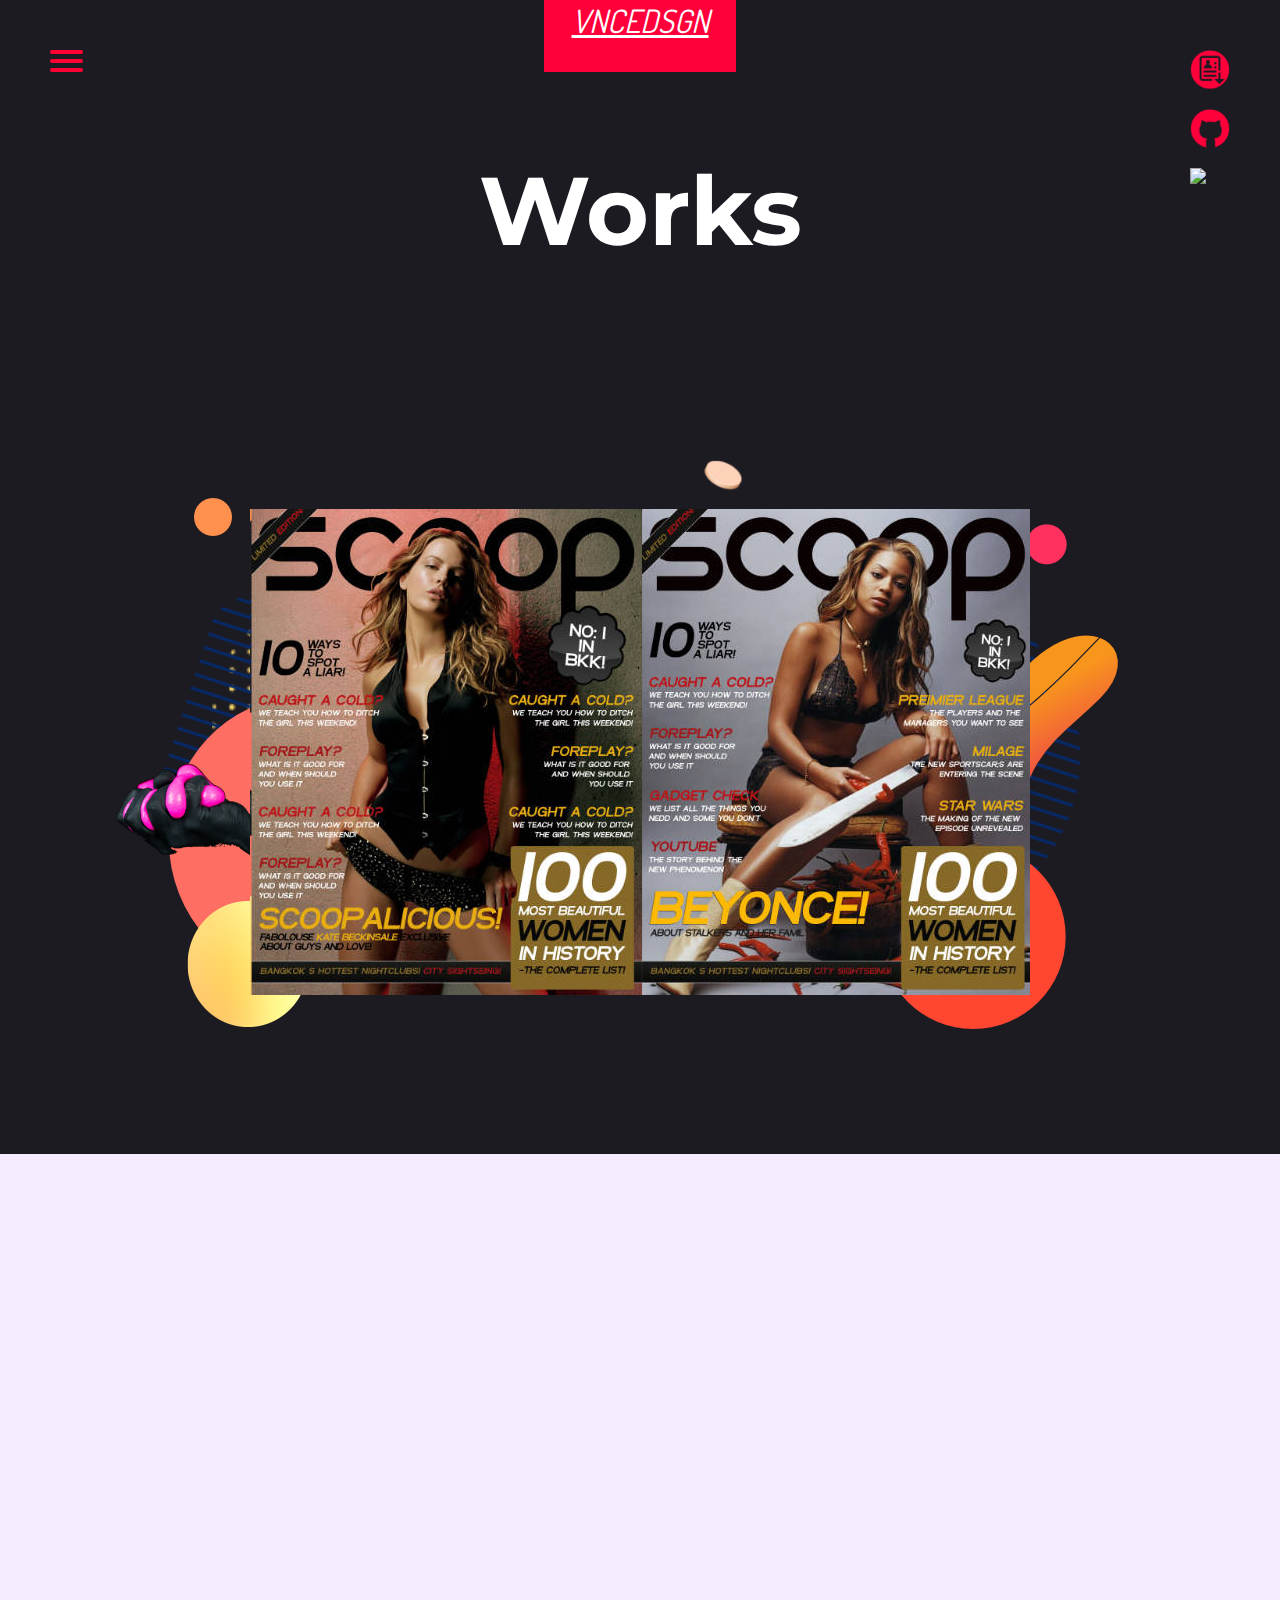
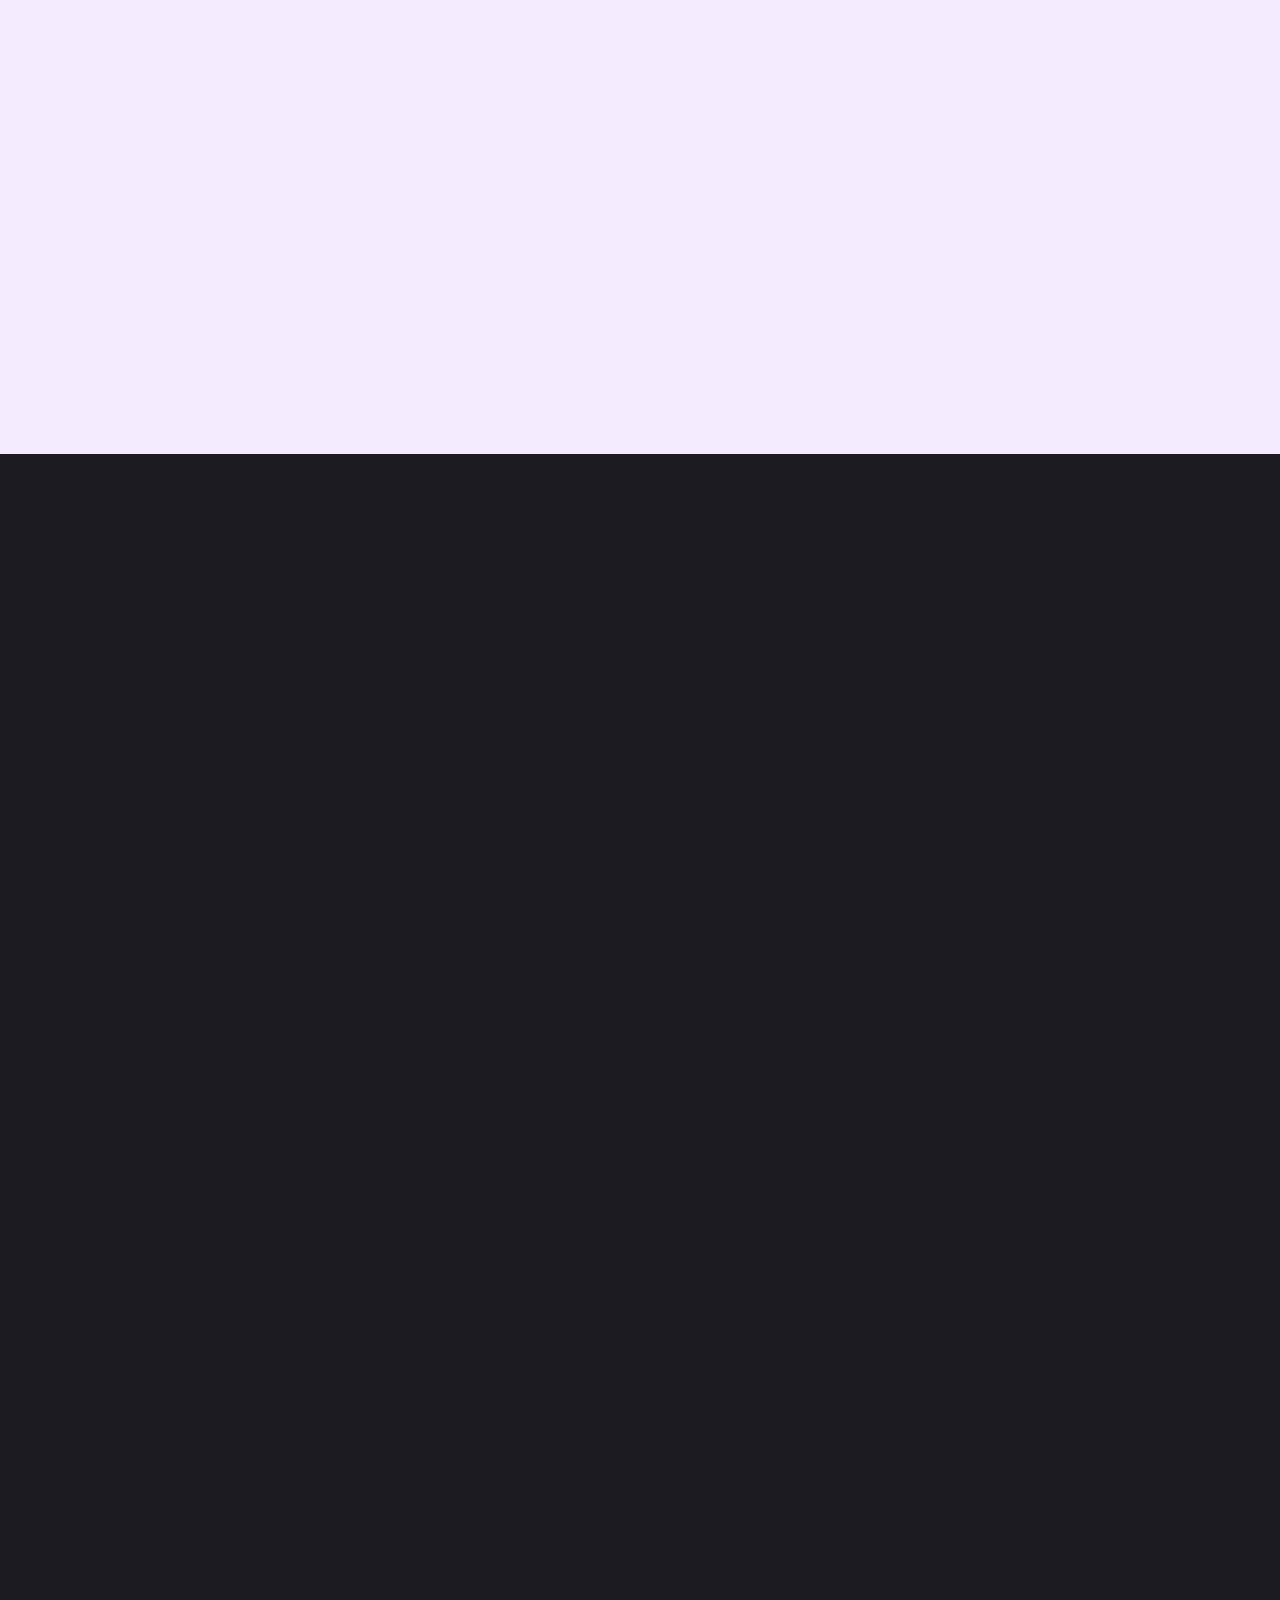
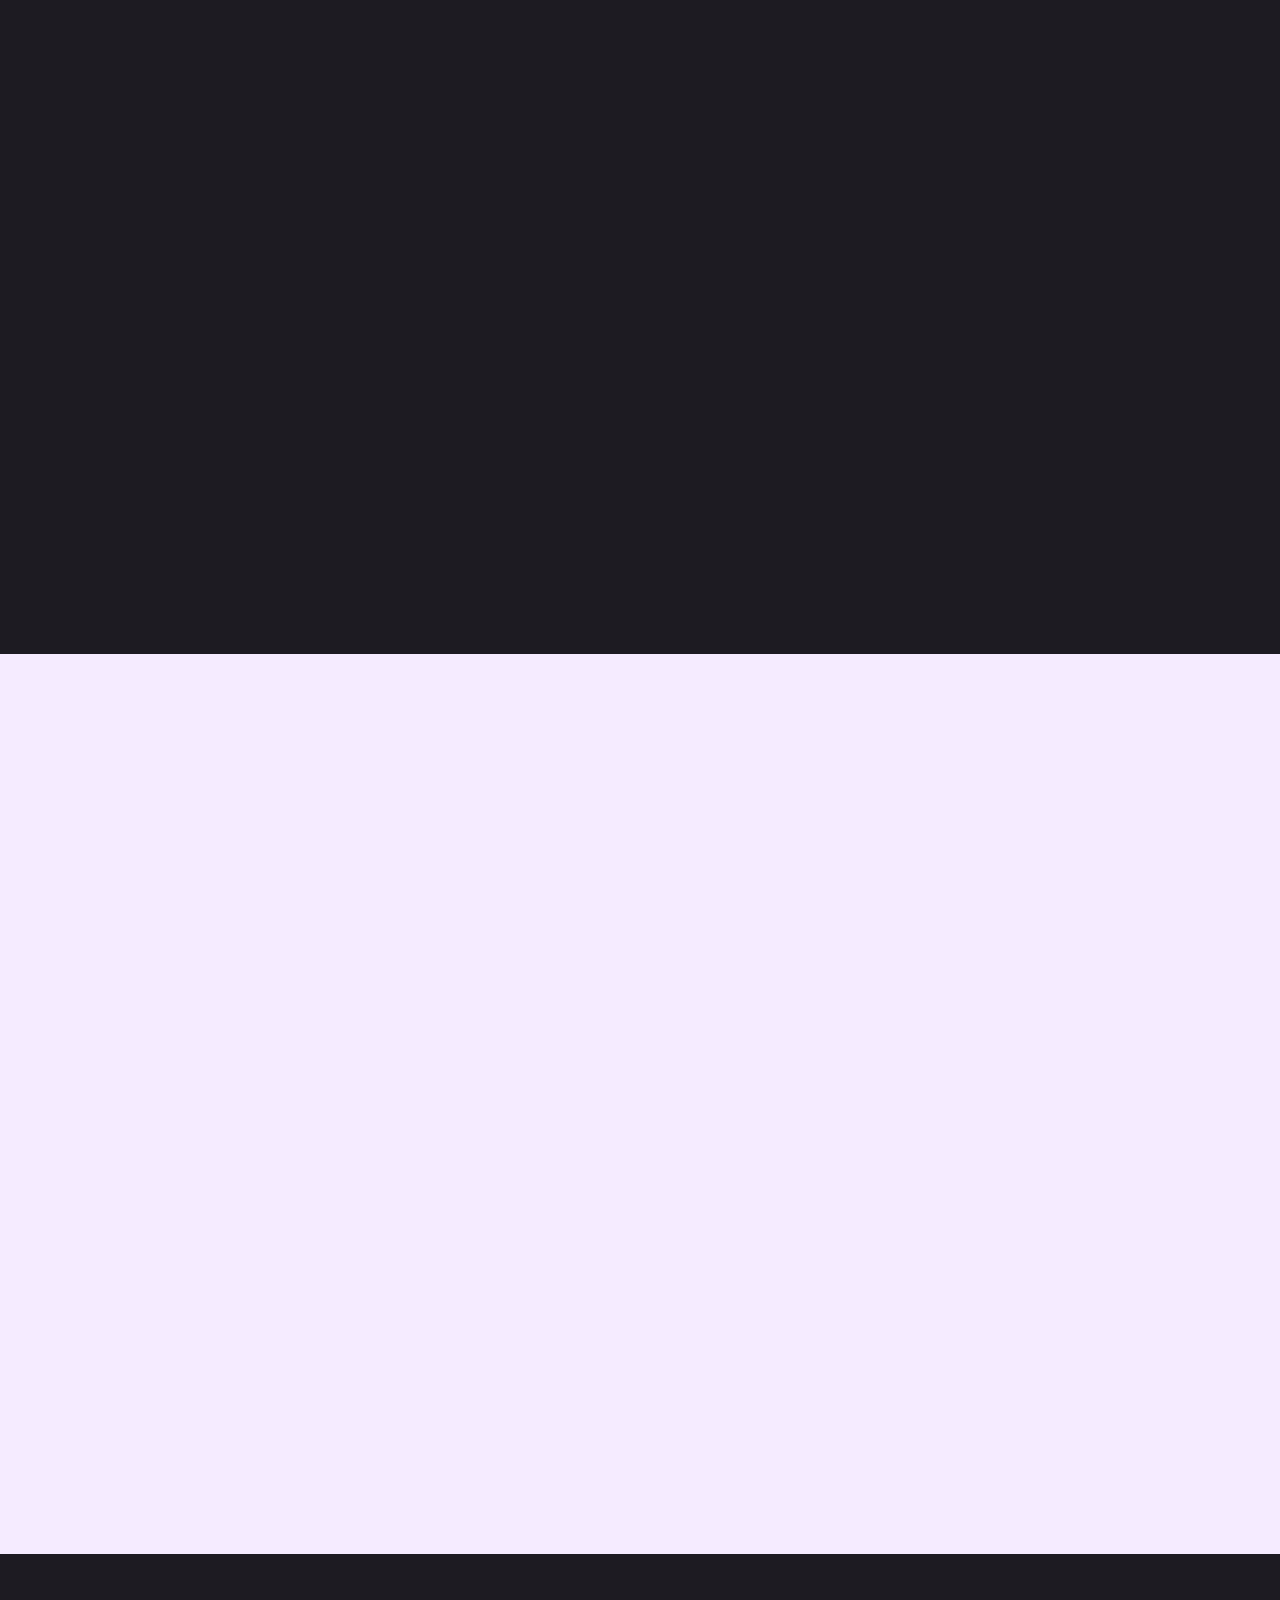
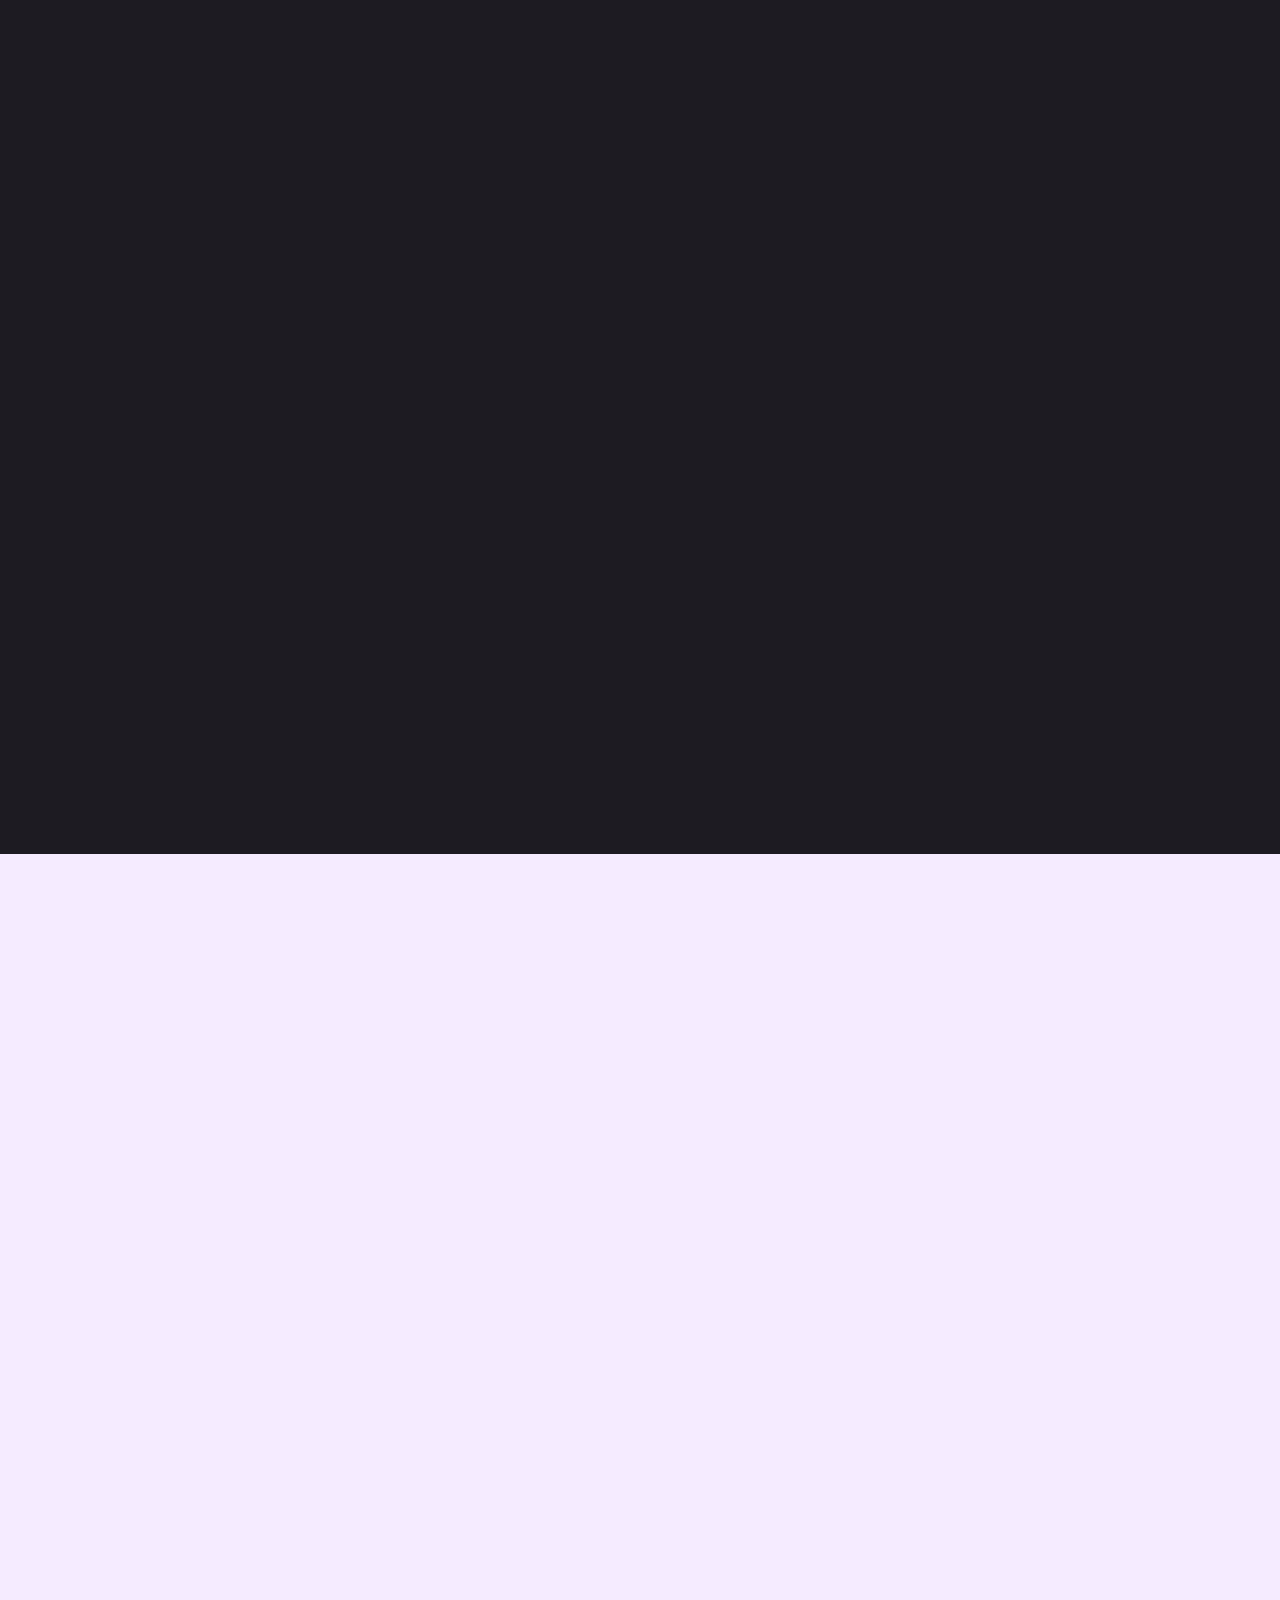
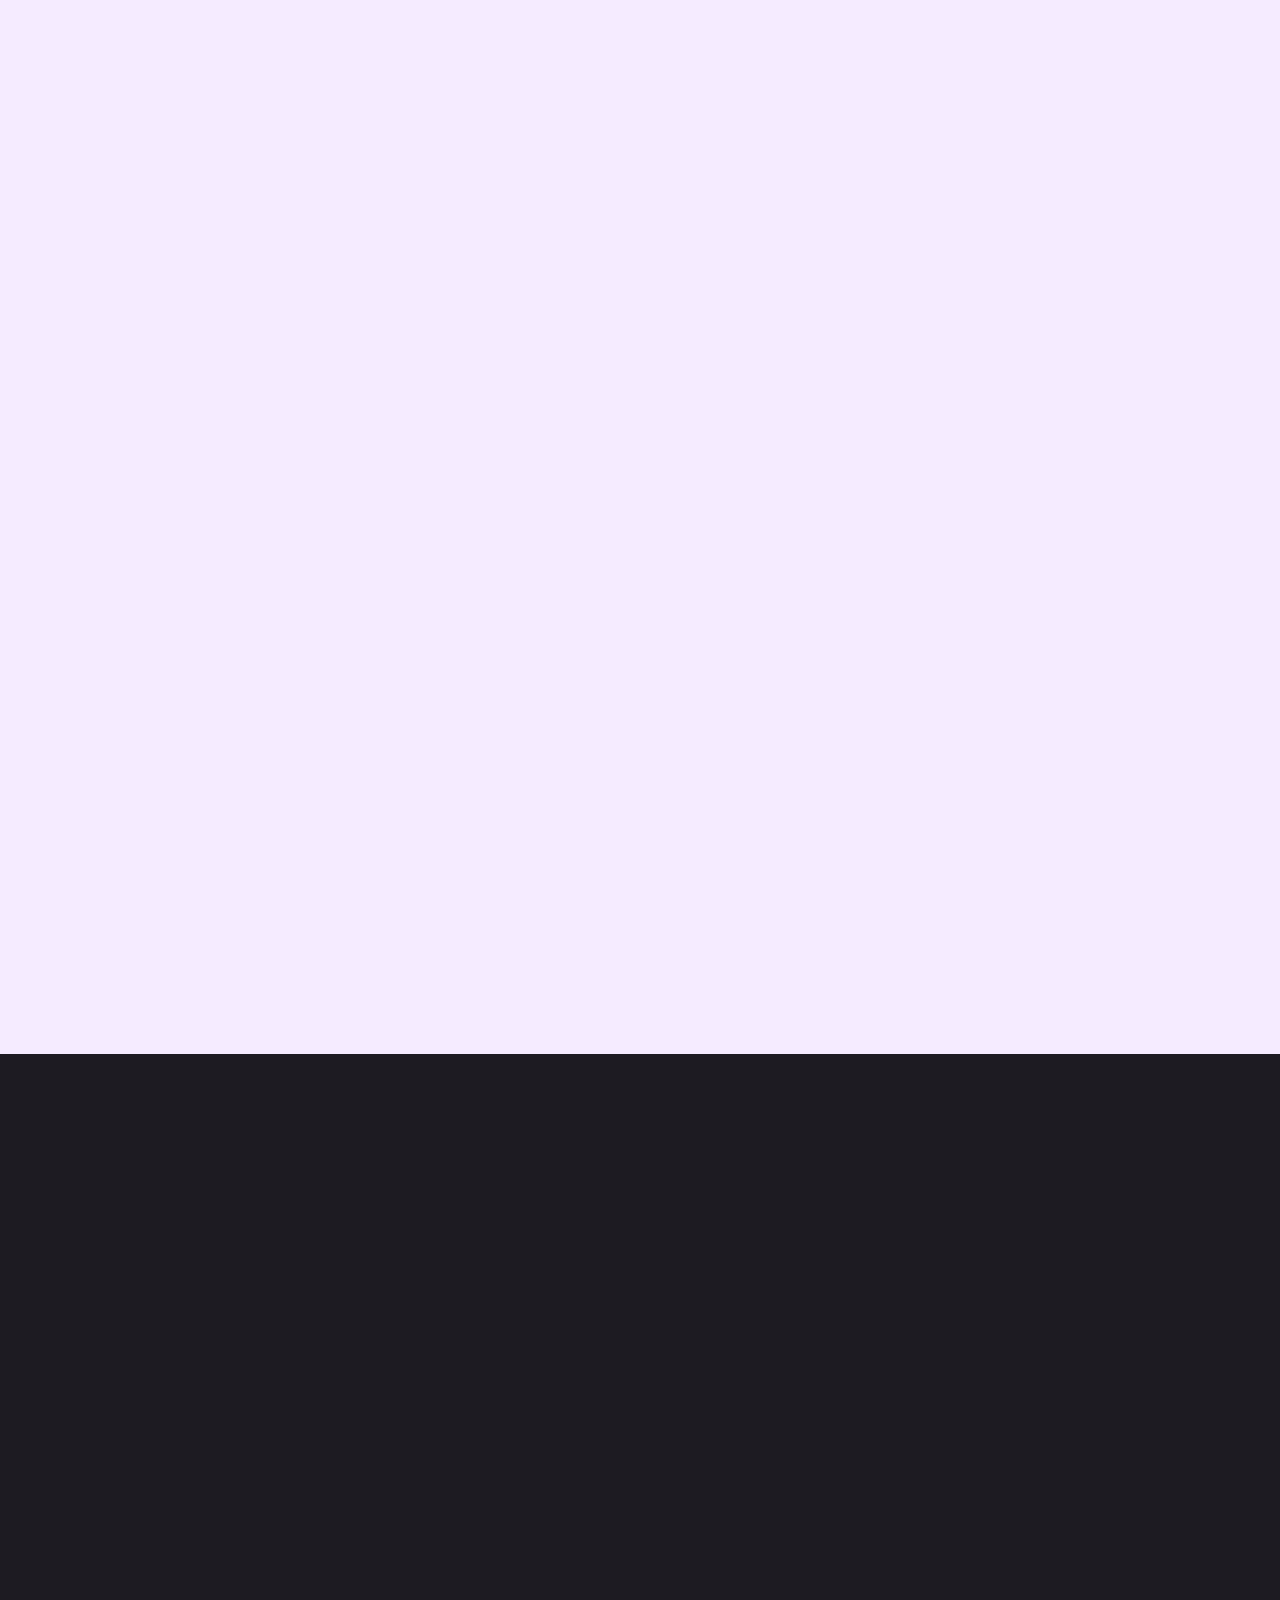
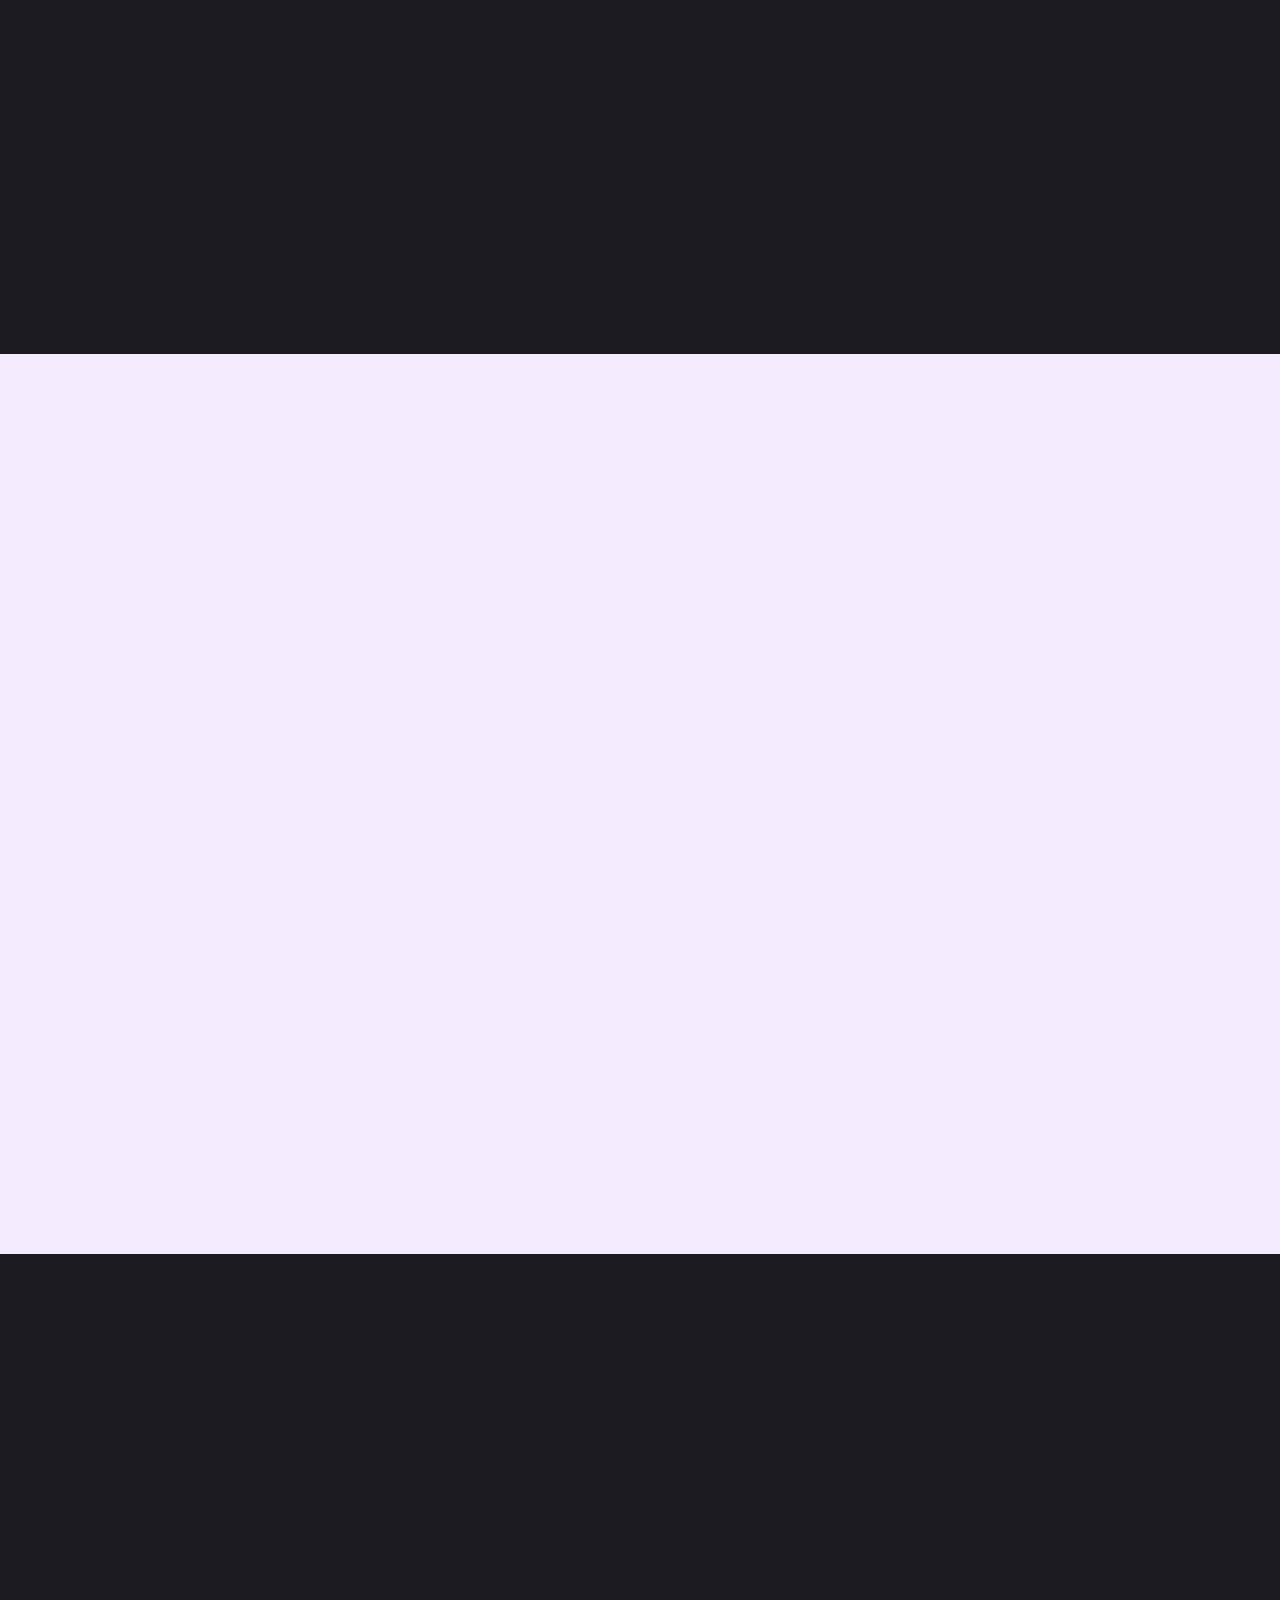
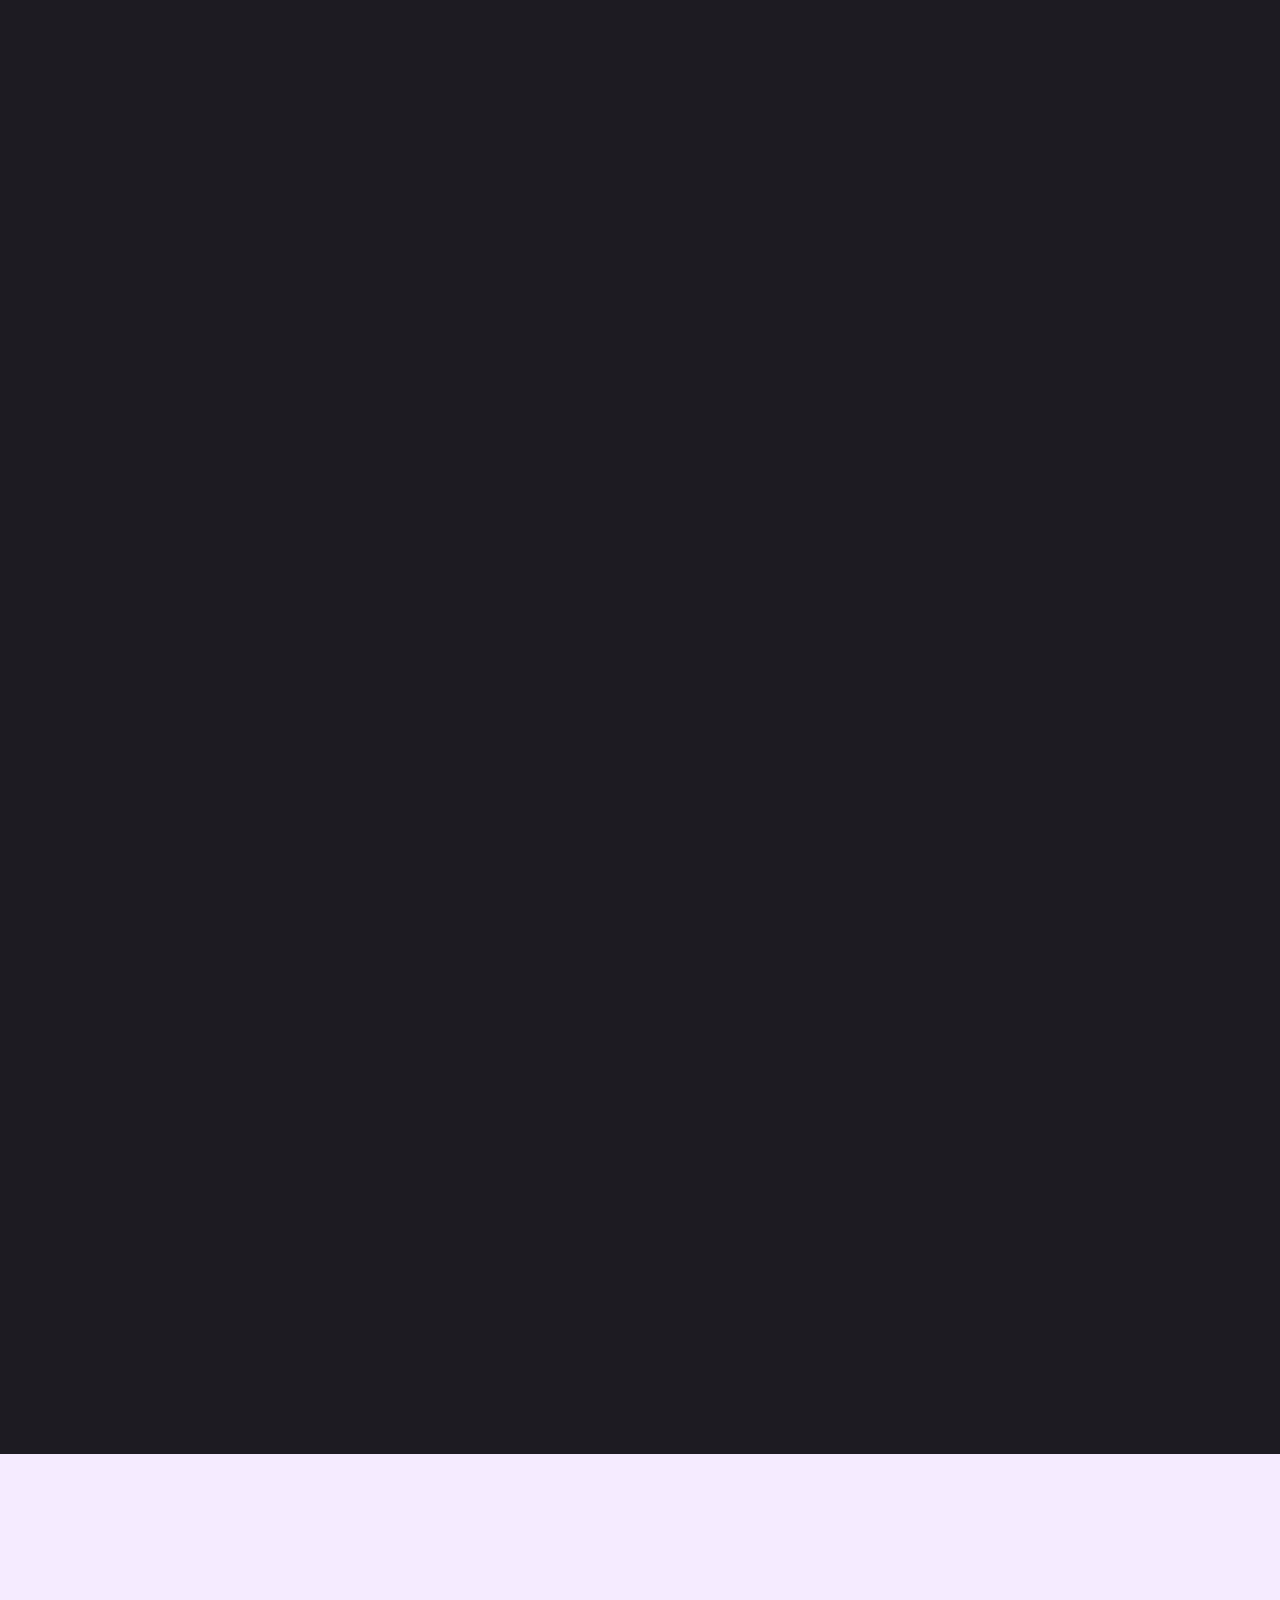
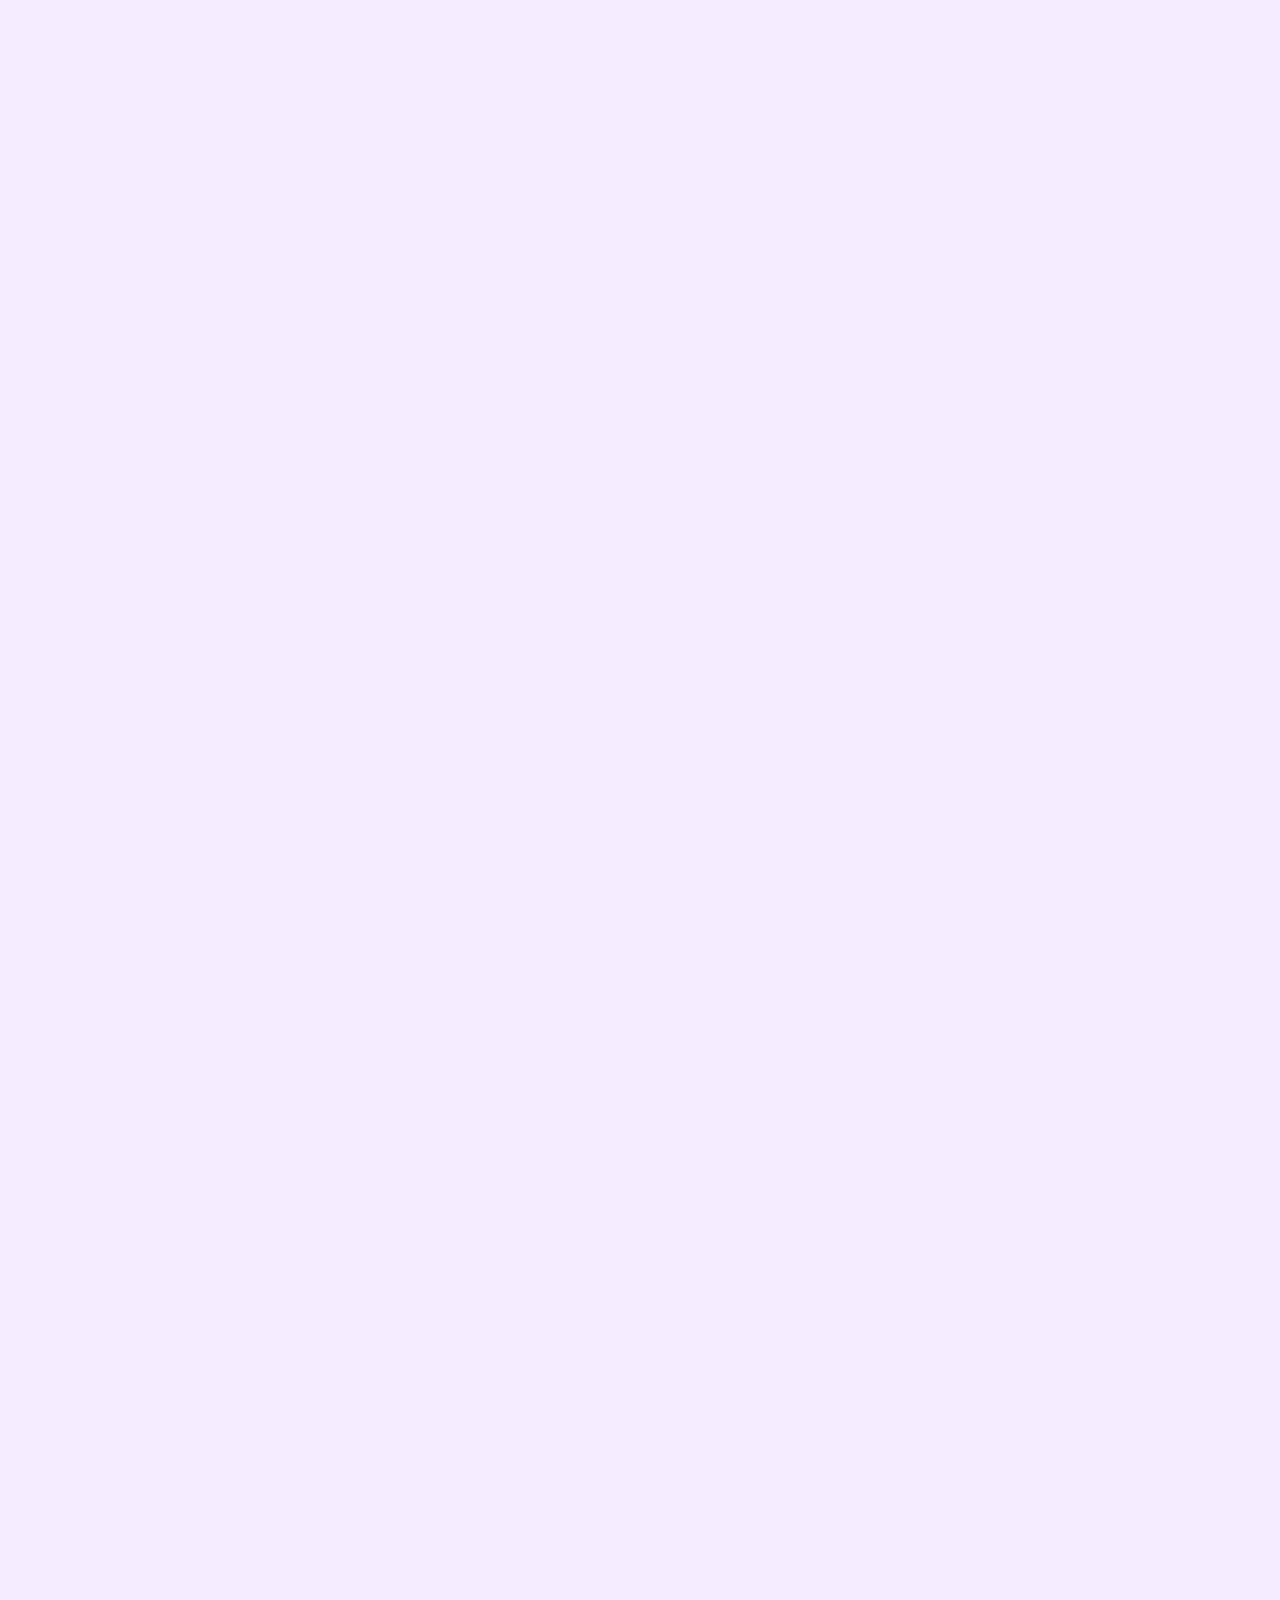
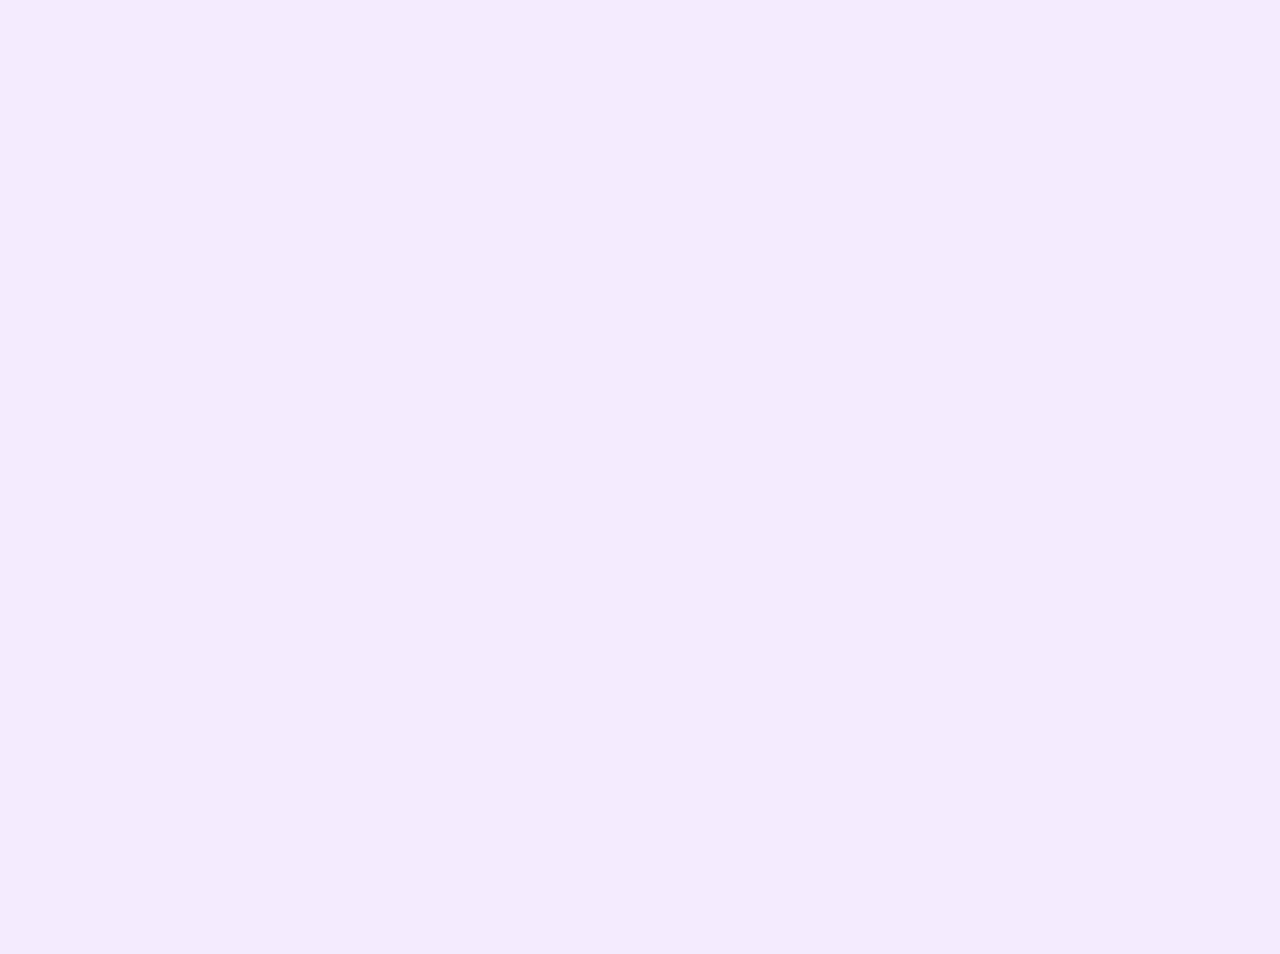
==== index4.html @ e19af450 "Major updates" ====
<html lang="en" >
<head>
    <meta charset="UTF-8">
    <meta name="viewport" content="width=device-width, initial-scale=1.0">
    <meta http-equiv="X-UA-Compatible" content="ie=edge">
    <meta name="theme-color" content="#000" />
  <title>Changing Background Color on Scroll</title>
  <link rel="stylesheet" href="style.css">
  <link type="text/css" rel="stylesheet" href="css/menu.css" />
  <link type="text/css" rel="stylesheet" href="css/btn.css" />
  <link href="https://fonts.googleapis.com/css?family=Dosis&display=swap" rel="stylesheet">


  <link rel="stylesheet" href="https://unpkg.com/aos@next/dist/aos.css" />
  <link href="https://fonts.googleapis.com/css?family=Montserrat:700,700i,800,800i,900&display=swap" rel="stylesheet">
 
</head>
<body>

    
    <div id="icons">
        <a href="https://github.com/iths-jonny-norberg" target="_blank">
        <i class="icon"><img src="cv.png"></i></a>

        <a href="https://github.com/iths-jonny-norberg" target="_blank">
        <i class="icon2"><img src="Github.png"></i></a>

        <a href="https://www.linkedin.com/in/jonny-norberg-4a971052/" target="_blank">
        <i class="icon3"><img src="in.png"></i></a>
        
    </div>




    <nav role="navigation">
            <div id="menuToggle">
                <input type="checkbox" />
                <span></span>
                <span></span>
                <span></span>
                <ul id="menu">
                    <a href="#Home">
                        <li>Home</li>
                    </a>
                    <a href="#About">
                        <li>About</li>
                    </a>
                    <a href="#Work">
                        <li>Work</li>
                    </a>
                    <a href="#Resume">
                        <li>Resume</li>
                    </a>
                    <a href="#Contact">
                        <li>Contact</li>
                    </a>
                    <div class="space"></div>
                </ul>
            </div>
        </nav>


        
<!-- WORKS-->

<div class="TopHeader" >
    <a class="logoA" href="#"><span>VNCEDSGN</span></a>
        
<div data-aos="fade-right" data-aos-duration="1000"><h4> Works </h4></div> 

</div>
<!-- WORKS-->


<!-- SCOOP-->
<article id="one" data-color="#fb97bd">
<div class="wrapper">
    <div class="bgOne" data-aos="fade-left" data-aos-duration="1000"><img src="Mall1024.png"></div>
    <div class="topOne" data-aos="fade-up" data-aos-duration="1000"><img src="Design/ex.jpg"></div>
    <div class="headOne" data-aos="fade-right" data-aos-duration="1000"><h2> <span>SCOOP</span> </h2></div> 
</div>
</article>
<!-- SCOOP-->

<!-- SCOOP-->
<article class="Light" id="one" data-color="#fb97bd">
    <div class="wrapper">
        <div class="bgLight" data-aos="fade-left" data-aos-duration="1000"><img src="Mall1024.png"></div>
        <div class="topOne" data-aos="fade-up" data-aos-duration="1000"><img src="Ad/stereotypes.jpg"></div>
        <div class="headOne" data-aos="fade-right" data-aos-duration="1000"><h3> <span>STEREOTYPES</span></h3></div> 
    </div>
    </article>
    <!-- SCOOP-->

    <!-- SCOOP-->
<article id="one" data-color="#fb97bd">
    <div class="wrapper">
        <div class="bgOne" data-aos="fade-left" data-aos-duration="1000"><img src="Mall1024.png"></div>
        <div class="topOne" data-aos="fade-up" data-aos-duration="1000"><img src="Ad/welcome.jpg"></div>
        <div class="headOne" data-aos="fade-right" data-aos-duration="1000"><h2> <span>BETFRIENDS</span> </h2></div> 
    </div>
    </article>
    <!-- SCOOP-->

    <!-- SCOOP-->
<article class="Red" id="one" data-color="#fb97bd">
    <div class="wrapper">
        <div class="bgRed" data-aos="fade-left" data-aos-duration="1000"><img src="Mall1024.png"></div>
        <div class="topOne" data-aos="fade-up" data-aos-duration="1000"><img src="Ecommerce/bonor-blad2.jpg" width="780"></div>
        <div class="headOne" data-aos="fade-right" data-aos-duration="1000"><h2> <span>Bönor & Blad</span> </h2></div> 
    </div>
    </article>
    <!-- SCOOP-->

    <!-- SCOOP-->
<article class="Light" id="one" data-color="#fb97bd">
    <div class="wrapper">
        <div class="bgLight" data-aos="fade-left" data-aos-duration="1000"><img src="Mall1024.png"></div>
        <div class="topOne" data-aos="fade-up" data-aos-duration="1000"><img src="Design/Reklamvision.jpg"></div>
        <div class="headOne" data-aos="fade-right" data-aos-duration="1000"><h3> <span>Reklamvision</span> </h3></div> 
    </div>
    </article>
    <!-- SCOOP-->

     <!-- SCOOP-->
<article class="Red" id="one" data-color="#fb97bd">
    <div class="wrapper">
        <div class="bgRed" data-aos="fade-left" data-aos-duration="1000"><img src="Mall1024.png"></div>
        <div class="topOne" data-aos="fade-up" data-aos-duration="1000"><img src="Design/Zouk.jpg" width="780"></div>
        <div class="headOne" data-aos="fade-right" data-aos-duration="1000"><h3> <span>Zouk</span> </h3></div> 
    </div>
    </article>
    <!-- SCOOP-->

     <!-- SCOOP-->
<article class="Light" id="one" data-color="#fb97bd">
    <div class="wrapper">
        <div class="bgLight" data-aos="fade-left" data-aos-duration="1000"><img src="Mall1024.png"></div>
        <div class="topOne" data-aos="fade-up" data-aos-duration="1000"><img src="Ecommerce/Viit.jpg"></div>
        <div class="headOne" data-aos="fade-right" data-aos-duration="1000"><h3> <span>VIIT (Magento)</span> </h3></div> 
    </div>
    </article>
    <!-- SCOOP-->

     <!-- SCOOP-->
<article class="Light" id="one" data-color="#fb97bd">
    <div class="wrapper">
        <div class="bgLight" data-aos="fade-left" data-aos-duration="1000"><img src="Mall1024.png"></div>
        <div class="topOne" data-aos="fade-up" data-aos-duration="1000"><img src="Design/Escodo.jpg"></div>
        <div class="headOne" data-aos="fade-right" data-aos-duration="1000"><h3> <span>Club Escudo</span> </h3></div> 
    </div>
    </article>
    <!-- SCOOP-->

      <!-- SCOOP-->
<article class="Red" id="one" data-color="#fb97bd">
    <div class="wrapper">
        <div class="bgRed" data-aos="fade-left" data-aos-duration="1000"><img src="Mall1024.png"></div>
        <div class="topOne" data-aos="fade-up" data-aos-duration="1000"><img src="Art/warrior.jpg" width="780"></div>
        <div class="headOne" data-aos="fade-right" data-aos-duration="1000"><h3> <span>Warrior</span> </h3></div> 
    </div>
    </article>

     <!-- SCOOP-->
<article class="Light" id="one" data-color="#fb97bd">
    <div class="wrapper">
        <div class="bgLight" data-aos="fade-left" data-aos-duration="1000"><img src="Mall1024.png"></div>
        <div class="topOne" data-aos="fade-up" data-aos-duration="1000"><img src="Ui/Stylecourt.jpg"></div>
        <div class="headOne" data-aos="fade-right" data-aos-duration="1000"><h3> <span>Stylecourt</span> </h3></div> 
    </div>
    </article>
    <!-- SCOOP-->


     <!-- SCOOP-->
<article class="Red" id="one" data-color="#fb97bd">
    <div class="wrapper">
        <div class="bgRed" data-aos="fade-left" data-aos-duration="1000"><img src="Mall1024.png"></div>
        <div class="topOne" data-aos="fade-up" data-aos-duration="1000"><img src="Ui/Hostel.jpg" width="780"></div>
        <div class="headOne" data-aos="fade-right" data-aos-duration="1000"><h3> <span>Hostel</span> </h3></div> 
    </div>
    </article>

     <!-- SCOOP-->
<article class="Red" id="one" data-color="#fb97bd">
    <div class="wrapper">
        <div class="bgRed" data-aos="fade-left" data-aos-duration="1000"><img src="Mall1024.png"></div>
        <div class="topOne" data-aos="fade-up" data-aos-duration="1000"><img src="Design/Cobalt.jpg" width="780"></div>
        <div class="headOne" data-aos="fade-right" data-aos-duration="1000"><h3> <span>Cobalt</span> </h3></div> 
    </div>
    </article>

    <!-- SCOOP-->
<article class="Light" id="one" data-color="#fb97bd">
    <div class="wrapper">
        <div class="bgLight" data-aos="fade-left" data-aos-duration="1000"><img src="Mall1024.png"></div>
        <div class="topOne" data-aos="fade-up" data-aos-duration="1000"><img src="Design/Hastings.jpg" width="830"></div>
        <div class="headOne" data-aos="fade-right" data-aos-duration="1000"><h3> <span>HASTINGS 3D-MOCKUP</span> </h3></div> 
    </div>
    </article>
    <!-- SCOOP-->


    
    <!-- SCOOP-->
<article class="Light" id="one" data-color="#fb97bd">
    <div class="wrapper">
        <div class="bgLight" data-aos="fade-left" data-aos-duration="1000"><img src="Mall1024.png"></div>
        <div class="topOne" data-aos="fade-up" data-aos-duration="1000"><img src="Ui/Comeon.jpg" width="830"></div>
        <div class="headOne" data-aos="fade-right" data-aos-duration="1000"><h3><span>ComeOn</span></h3></div> 
    </div>
    </article>
    <!-- SCOOP-->


        <!-- SCOOP-->
<article class="Light" id="one" data-color="#fb97bd">
    <div class="wrapper">
        <div class="bgLight" data-aos="fade-left" data-aos-duration="1000"><img src="Mall1024.png"></div>
        <div class="topOne" data-aos="fade-up" data-aos-duration="1000"><img src="Ui/Helpr.jpg" width="830"></div>
        <div class="headOne" data-aos="fade-right" data-aos-duration="1000"><h3> <span>Helpr</span> </h3></div> 
    </div>
    </article>
    <!-- SCOOP-->


 
<script src='https://cdnjs.cloudflare.com/ajax/libs/jquery/2.1.3/jquery.min.js'></script>
<script  src="function.js"></script>

<!-- Scripts  -->
<script src="https://cdnjs.cloudflare.com/ajax/libs/parallax/3.1.0/parallax.min.js"></script>
<script src="https://unpkg.com/aos@next/dist/aos.js"></script>
<script>
    AOS.init();
</script>
 
</body>
</html>
---- style.css ----
@import url(https://fonts.googleapis.com/css?family=Roboto:400,300,900,700,500);


/* GLOBAL CSS */

html {

  scroll-behavior: smooth;

  --scrollbarBG: #CFD8DC;
  --thumbBG: #90A4AE;
}

#one {
  scroll-snap-align: start;
}


body {
  overflow-x: hidden;
  --scrollbarBG: #CFD8DC;
  --thumbBG: #90A4AE;

  height: 100vh;
  width: 100vw;


  font-family: 'Roboto', sans-serif;
  margin: 0;
  padding: 0;
  box-sizing: border-box;
  transition: all 200ms;
  will-change: background;

  scroll-snap-type: y mandatory;
}


/* Icons */

.icon {

  width: 40px;
  height: 40px;
  display: block;

}

.icon2 {

  width: 40px;
  height: 40px;
  margin-top: 0.5em;
  display: block;

}

.icon3 {

  width: 40px;
  height: 40px;
  margin-top: 0.5em;
  display: block;
}

/* Icons */




.topHeader {
  background-color: #1D1B22;
  position: relative;
  width: 100%;
  margin-top: 0;
  padding-top: 0;
  text-align: center;
  align-items: center;
  align-self: center;
  align-content: center;
  vertical-align: middle;
  margin:0;
}


h4{
  font-family: 'Montserrat', sans-serif;
  font-size: 6em;
  line-height: 0.9em;
  color: #ffffff;
  margin: 0px;
  margin-left: 0em;
  margin-top: 1em;
  padding-top: 0vh;
  text-align: center;
  align-items: center;
  position: relative;
  z-index: 9;
}


 


article {
  background-color: #1D1B22;
  position: relative;
  width: 100%;
  text-align: center;
  align-items: center;
  align-self: center;
  align-content: center;
  vertical-align: middle;
  height: 100vh;
  margin:0;
}


.Light {
  background-color: #F5EBFF;
  position: relative;
  width: 100%;
  text-align: center;
  align-items: center;
  align-self: center;
  align-content: center;
  vertical-align: middle;

  margin:0;
}

.Red {
  background-color: #1D1B22;
  position: relative;
  width: 100%;
  text-align: center;
  align-items: center;
  align-self: center;
  align-content: center;
  vertical-align: middle;

  margin:0;
}


.wrapper {

  max-width: 1068px;
  text-align: center;
  align-items: center;
  align-self: center;
  align-content: center;
  vertical-align: middle;

  position: relative;
  margin: auto;
  padding: 0;

  box-sizing: border-box;
  z-index: 1;
}



/* DESIGNER */


.bgOne {
  background-color: #1D1B22;
  width: 100%;
  text-align: left;
  align-items: left;
  align-self: left;
  align-content: left;
  vertical-align: middle;

  position: absolute;
  margin: 0;
  padding: 0;
  padding-top: 0px;
  box-sizing: border-box;
  z-index: 1;
  
}

.bgLight {
  background-color: #F5EBFF;
  width: 100%;
  text-align: left;
  align-items: left;
  align-self: left;
  align-content: left;
  vertical-align: middle;

  position: absolute;
  margin: 0;
  padding: 0;
  padding-top: 0px;
  box-sizing: border-box;
  z-index: 1;
  
}

.bgRed {
  background-color: #1D1B22;
  width: 100%;
  text-align: left;
  align-items: left;
  align-self: left;
  align-content: left;
  vertical-align: middle;

  position: absolute;
  margin: 0;
  padding: 0;
  padding-top: 0px;
  box-sizing: border-box;
  z-index: 1;
  
}




.topOne {

  color: beige;
  text-align: center;
  align-items: center;
  align-self: center;
  align-content: center;
  vertical-align: middle;

  position: relative;
  margin:0;
  margin-top: 100 px;
  padding-top: 9%;


  box-sizing: border-box;
  z-index: 5;
}


.headOne {

  color: beige;
  text-align: center;
  align-items: center;
  align-self: center;
  align-content: center;
  vertical-align: middle;

  position: relative;
  margin:0;
  padding-top: 0rem;

  box-sizing: border-box;
  z-index: 9;
}


h2{
  font-family: 'Montserrat', sans-serif;
  font-size: 3em;
  line-height: 0.9em;
  color: #fff;
  margin: 0px;
  margin-left: 0.5em;
  margin-top: -7em;
  padding-top: 0vh;
  text-align: left;
  align-items: center;
  position: relative;
  z-index: 9;
}


h2 span {
  background: #FF0033;
  color: #fff;
  padding: 0 20px;
}



h3{
 max-width: 40%;
  font-family: 'Montserrat', sans-serif;
  font-size: 3em;


  color: #090909;
  margin: 0px;
  margin-left: 0.5em;
  margin-top: -7em;
  padding-top: 0vh;
  text-align: left;
  align-items: center;
  position: relative;
  z-index: 9;
}

h3 span {
  background: #090909;
  color: #fff;
  padding: 0 20px;
}



/* WP ROUTE */

.wpOne {
  width: 3rem;
  height: 2rem;
  color: beige;
  text-align: center;
  align-items: center;
  align-self: center;
  align-content: center;
  vertical-align: middle;

  position: relative;
  margin:0;
  padding-top: 0rem;

  box-sizing: border-box;
  z-index: 9;
}









/* XTRAS */


.yellow2{
  font-family: 'Montserrat', sans-serif;
  font-size: 2.0em;
  line-height: 0.9em;
  color: #ff1174;
  margin: 0px;
  margin-left: 0.7em;
  padding-top: 0vh;
  text-align: left;
  align-items: center;
  position: relative;
  z-index: 5;
}



.logoA{
  display: block;
  width: 15%;
  height: 8%;
  margin: auto;
  padding: 0% 0% 0% 0%;
  font-size: 2rem;
  font-family: 'Dosis', sans-serif;
  text-decoration: underline;
  color: #fff;
  background: #ff003b;
  justify-content: center;
  text-align: center;
  position: relative;
  transition: all .35s;
}

.blue{
  font-family: 'Montserrat', sans-serif;
  font-size: 2.3em;
  line-height: 0.9em;
  color: #0b0f17;
  margin: 0px;
  margin-left: 0.7em;
  padding-top: 0vh;
  text-align: left;
  align-items: center;
  position: relative;
  z-index: 5;
}







/* MEDIA SCREENS */

@media screen and (max-width: 1085px) {

  .logoA{
    height: 6%;
    padding: 0% 0% 0% 0%;
    font-size: 1.5em;
  
  }


 }




@media screen and (max-width: 1025px) {

  body {
    overflow-x: hidden;
    height: 100vh;
    width: 100vw;
    font-family: 'Roboto', sans-serif;
    margin: 0;
    padding: 0;
    box-sizing: border-box;
  }


  h4{
    font-family: 'Montserrat', sans-serif;
    font-size: 5em;

  }


  h2{
    font-family: 'Montserrat', sans-serif;
    font-size: 3em;
    line-height: 0.9em;
    color: #FF0033;
    margin: 0px;
    margin-left: 0.5em;
    margin-top: -7em;
    padding-top: 0vh;
    text-align: left;
    align-items: center;
    position: relative;
    z-index: 9;
  }
  
  h3{
    font-family: 'Montserrat', sans-serif;
    font-size: 3em;
    line-height: 0.9em;
    color: #090909;
    margin: 0px;
    margin-left: 0.5em;
    margin-top: -7em;
    padding-top: 0vh;
    text-align: left;
    align-items: center;
    position: relative;
    z-index: 9;
  }
  

}

@media screen and (max-width: 830px) {

  .logoA{
    height: 5%;
    padding: 1% 0% 0% 0%;
    font-size: 1.2em;
  
  }


  img {
    width: 90%;
  }

  h4{
    font-family: 'Montserrat', sans-serif;
    font-size: 4em;

  }

  h2{
    font-family: 'Montserrat', sans-serif;
    font-size: 2.5em;
    line-height: 0.9em;
    color: #FF0033;
    margin: 0px;
    margin-left: 0.5em;
    margin-top: -7em;
    padding-top: 0vh;
    text-align: left;
    align-items: center;
    position: relative;
    z-index: 9;
  }
  
  h3{
    font-family: 'Montserrat', sans-serif;
    font-size: 2.5em;
    line-height: 0.9em;
    
    color: #090909;
    margin: 0px;
    margin-left: 0.5em;
    margin-top: -7em;
    padding-top: 0vh;
    text-align: left;
    align-items: center;
    position: relative;
    z-index: 9;
  }
  

}



@media screen and (max-width: 750px) {

/* Icons */

.icon {
  width: 0.8em;
  display: block;
}

.icon2 {
  width: 0.8em;
  margin-top: 0.2em;
  display: block;
}

.icon3 {
  width: 0.8em;
  margin-top: 0.2em;
  display: block;
}

/* Icons */

}




@media screen and (max-width: 640px) {

  img {
    width: 90%;
  }

  h4{
    font-family: 'Montserrat', sans-serif;
    font-size: 3.5em;

  }

  h2{
    font-family: 'Montserrat', sans-serif;
    font-size: 2em;
    line-height: 0.9em;
    color: #FF0033;
    margin: 0px;
    margin-left: 0.5em;
    margin-top: -7em;
    padding-top: 0vh;
    text-align: left;
    align-items: center;
    position: relative;
    z-index: 9;
  }
  
  h3{
    font-family: 'Montserrat', sans-serif;
    font-size: 2em;
    line-height: 0.9em;
    
    color: #090909;
    margin: 0px;
    margin-left: 0.5em;
    margin-top: -7em;
    padding-top: 0vh;
    text-align: left;
    align-items: center;
    position: relative;
    z-index: 9;
  }
  

}

@media screen and (max-width: 610px) {

.logoA{
  height: 3.5%;
  padding: 1% 0% 0% 0%;
  font-size: 0.8em;

}

/* Icons */

.icon {
  width: 0.7em;
  display: block;
}

.icon2 {
  width: 0.7em;
  margin-top: 0em;
  display: block;
}

.icon3 {
  width: 0.7em;
  margin-top: 0em;
  display: block;
}

/* Icons */

}
---- css/menu.css ----
a
{
  margin: 0;
  padding: 0;

  font-family: 'Dosis', sans-serif;
  text-decoration: underline;
  font-style: italic;
  font-size: 2.4em;
  color: #232323;

}

a:hover
{
  color: white;
}

#icons
{
  display: block;
  position: fixed;
  top: 50px;
  right: 50px;
  
  z-index: 10;
  
  -webkit-user-select: none;
  -moz-user-select: none;
   -ms-user-select: none;
       user-select: none;
}

#menuToggle
{
  display: block;
  position: fixed;
  top: 50px;
  left: 50px;
  
  z-index: 10;
  
  -webkit-user-select: none;
  -moz-user-select: none;
   -ms-user-select: none;
       user-select: none;
}

#menuToggle input
{
  display: block;
  width: 40px;
  height: 32px;
  position: absolute;
  top: -7px;
  left: -5px;
  
  cursor: pointer;
  
  opacity: 0; /* hide */
  z-index: 2; /* place it over the hamburger */
  
  -webkit-touch-callout: none;
}

/* Hamburger */

#menuToggle span
{
  display: block;
  width: 33px;
  height: 4px;
  margin-bottom: 5px;
  position: relative;
  
  background: #FF0033;
  border-radius: 3px;
  
  z-index: 1;
  
  -webkit-transform-origin: 4px 0px;
  
          transform-origin: 4px 0px;
  
  transition: background 0.5s cubic-bezier(0.77,0.2,0.05,1.0),
              opacity 0.55s ease,
              -webkit-transform 0.5s cubic-bezier(0.77,0.2,0.05,1.0);
  
  transition: transform 0.5s cubic-bezier(0.77,0.2,0.05,1.0),
              background 0.5s cubic-bezier(0.77,0.2,0.05,1.0),
              opacity 0.55s ease;
  
  transition: transform 0.5s cubic-bezier(0.77,0.2,0.05,1.0),
              background 0.5s cubic-bezier(0.77,0.2,0.05,1.0),
              opacity 0.55s ease,
              -webkit-transform 0.5s cubic-bezier(0.77,0.2,0.05,1.0);
}

#menuToggle span:first-child
{
  -webkit-transform-origin: 0% 0%;
          transform-origin: 0% 0%;
}

#menuToggle span:nth-last-child(2)
{
  -webkit-transform-origin: 0% 100%;
          transform-origin: 0% 100%;
}

/*  Transform */
#menuToggle input:checked ~ span
{
  opacity: 1;
  -webkit-transform: rotate(45deg) translate(-2px, -1px);
          transform: rotate(45deg) translate(-2px, -1px);
  background: #232323;
}

/* hide the middle one.*/
#menuToggle input:checked ~ span:nth-last-child(3)
{
  opacity: 0;
  -webkit-transform: rotate(0deg) scale(0.2, 0.2);
          transform: rotate(0deg) scale(0.2, 0.2);
}

/* other direction */
#menuToggle input:checked ~ span:nth-last-child(2)
{
  -webkit-transform: rotate(-45deg) translate(0, -1px);
          transform: rotate(-45deg) translate(0, -1px);
}

#menu
{
  position: relative;
  width: 150px;
  margin: -100px 0 0 -50px;
  padding: 30px;
  padding-top: 125px;
  
  background: #ededed;
  list-style-type: none;
  -webkit-font-smoothing: antialiased;
  /* stop flickering text in safari */
  
  -webkit-transform-origin: 0% 0%;
  
          transform-origin: 0% 0%;
  -webkit-transform: translate(-100%, 0);
          transform: translate(-100%, 0);
  
  transition: -webkit-transform 0.5s cubic-bezier(0.77,0.2,0.05,1.0);
  
  transition: transform 0.5s cubic-bezier(0.77,0.2,0.05,1.0);
  
  transition: transform 0.5s cubic-bezier(0.77,0.2,0.05,1.0), -webkit-transform 0.5s cubic-bezier(0.77,0.2,0.05,1.0);
}

#menu li
{

  padding: 7px 0px 10px 10px;
  font-size: 22px;

}

li:hover
{
 background-color: #FF0033;
 transition: background-color 0.4s ease;
}


#menuToggle input:checked ~ ul
{
  -webkit-transform: none;
          transform: none;
}

.space
{
 height: 20px;
}
---- css/btn.css ----
/* Top logo */



.logo {
  justify-content: center;
  text-align: center;
  font-size: 1em;
  text-decoration: underline;
  font-style: italic;
}

a span{
  position: relative;
  z-index: 2;
}

a.logoA:after{
  position: absolute;
  content: "";
  top: 0;
  left: 0;
  width: 0;
  height: 100%;
  background: #570b53;
  transition: all .35s;
}

a:hover{
  color: #fff;
}

a:hover:after{
  width: 100%;
}



/* Resume */


.resumeA {
  display: block;
  width: 15%;
  height: 8%;
  margin: auto;
  padding: 0% 0% 0.6% 0%;
  font-size: 2rem;
  font-family: 'Playfair Display', serif;
  text-decoration: underline;
  color: #fff;
  background: #570b53;
  justify-content: center;
  text-align: center;
  position: relative;
  transition: all .35s;
}

.resume {
  justify-content: center;
  text-align: center;
  font-size: 2rem;
  text-decoration: underline;
  font-style: italic;
}

a span{
  position: relative;
  z-index: 2;
}

a.resumeA:after{
  position: absolute;
  content: "";
  top: 0;
  left: 0;
  width: 0;
  height: 100%;
  background: #ff003b;
  
  transition: all .35s;
}

a:hover{
  color: #fff;
}

a:hover:after{
  width: 100%;
}


/* BTN */

.Btn{
  display: block;
  width: 15%;
  height: 8%;
  margin: 3% auto;
  padding: 0% 0% 0.6% 0%;
  font-size: 2rem;
  font-family: 'Dosis', sans-serif;
  text-decoration: underline;
  color: #fff;
  background: #0590e0;
  justify-content: center;
  text-align: center;
  position: relative;
  transition: all .35s;
}

.Btn {
  justify-content: center;
  text-align: center;
  font-size: 1.5rem;
  text-decoration: underline;
  font-style: italic;
}

a span{
  position: relative;
  z-index: 2;
}

a.Btn:after{
  position: absolute;
  content: "";
  top: 0;
  left: 0;
  width: 0;
  height: 100%;
  background: #570b53;
  transition: all .35s;
}

a:hover{
  color: #fff;
}

a:hover:after{
  width: 100%;
}


/*  Btn_work secton 6 */


.Btn_work{
  display: block;
  width: 15%;
  height: 8%;
  margin: auto;
  padding: 0% 0% 0.6% 0%;
  font-size: 2rem;
  font-family: 'Dosis', sans-serif;
  text-decoration: underline;
  color: #fff;
  background: #ff003b;
  justify-content: center;
  text-align: center;
  position: relative;
  transition: all .35s;
}

.logo {
  justify-content: center;
  text-align: center;
  font-size: 2rem;
  text-decoration: underline;
  font-style: italic;
}

a span{
  position: relative;
  z-index: 2;
}

a.Btn_work:after{
  position: absolute;
  content: "";
  top: 0;
  left: 0;
  width: 0;
  height: 100%;
  background: #570b53;
  transition: all .35s;
}

a:hover{
  color: #fff;
}

a:hover:after{
  width: 100%;
}
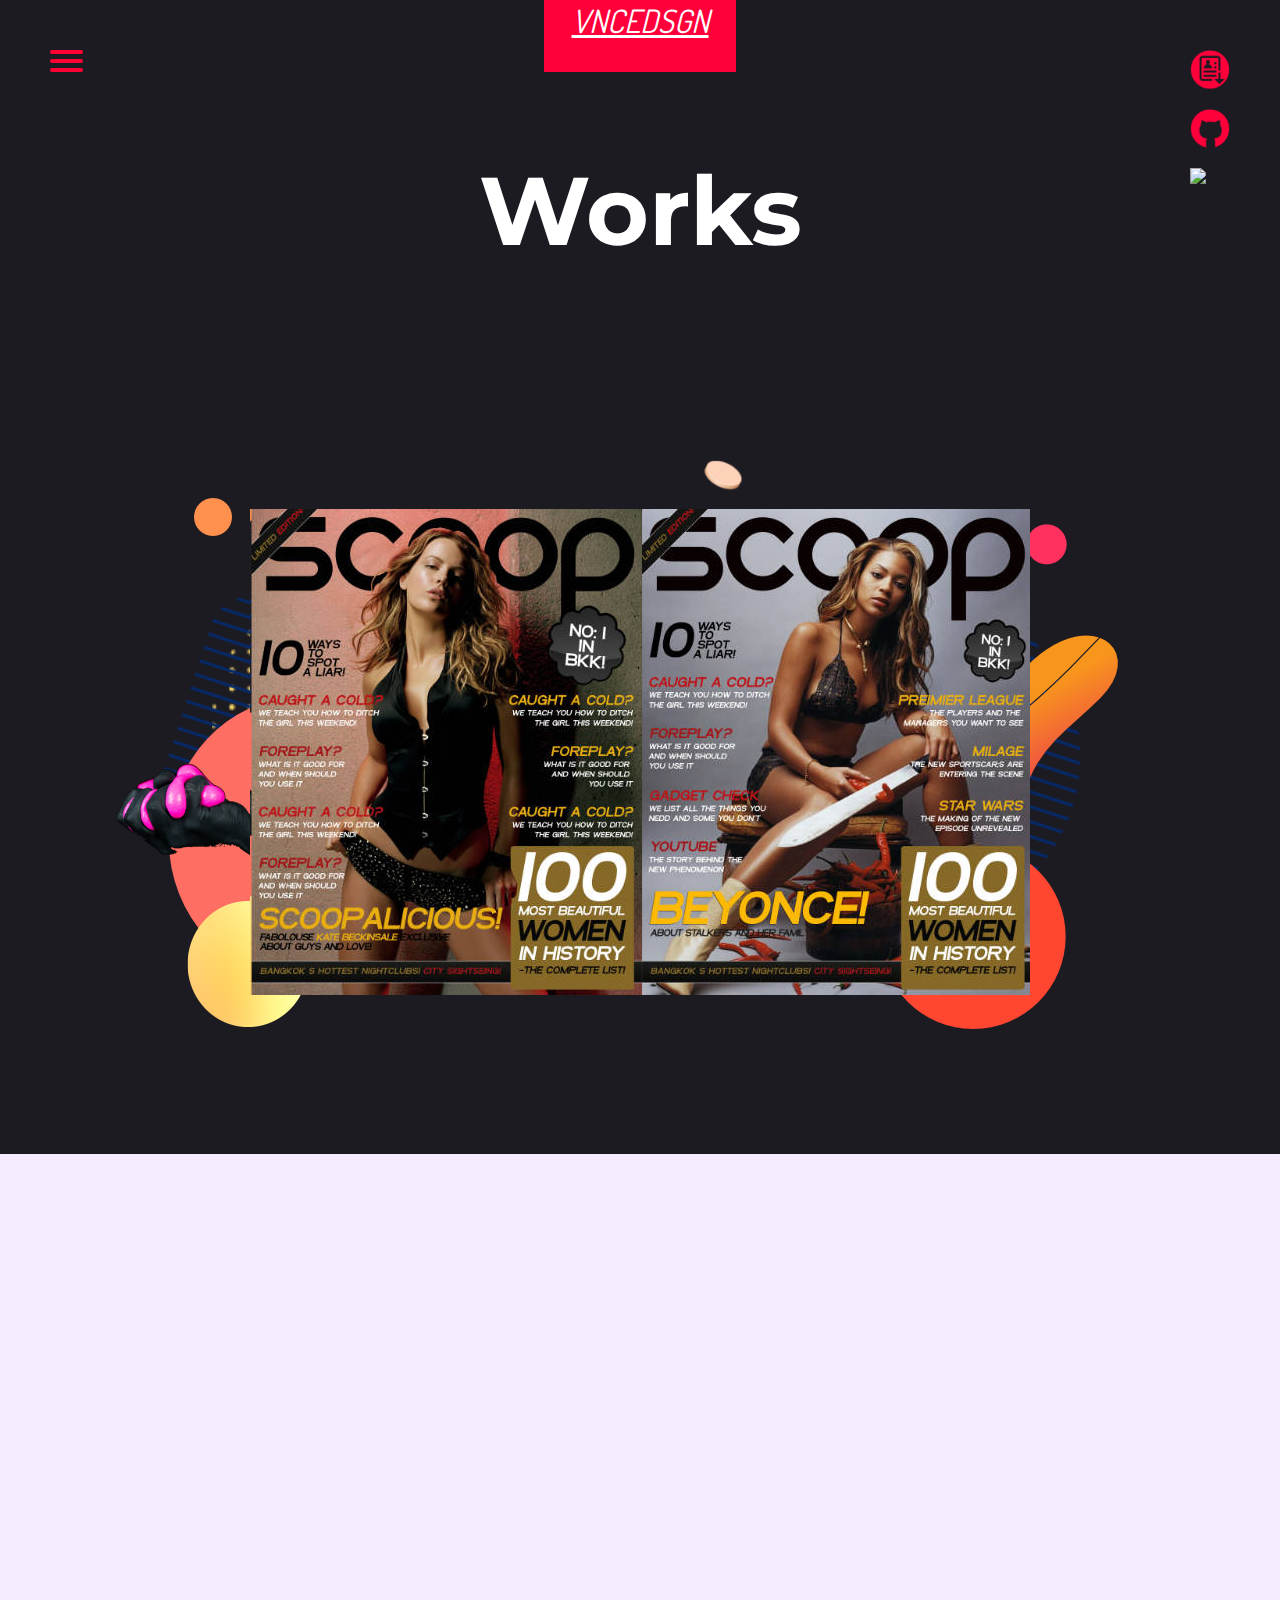
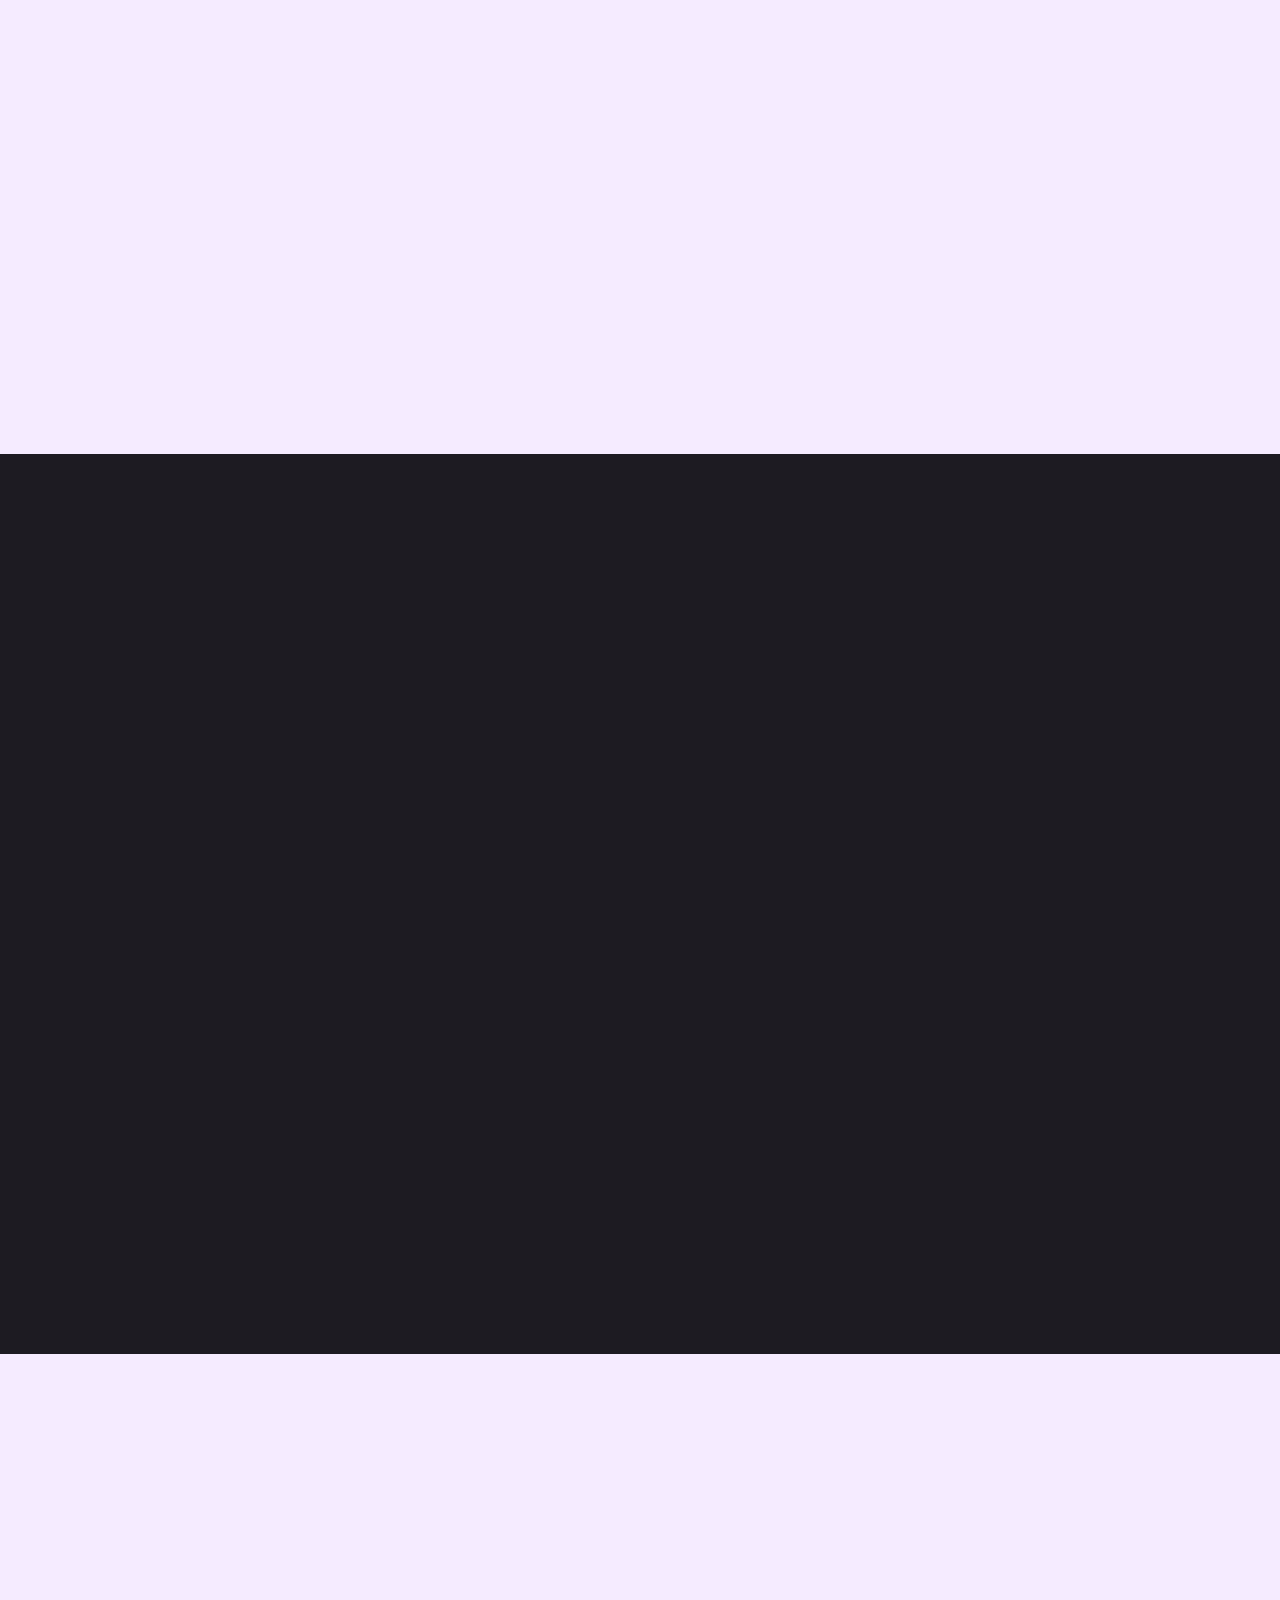
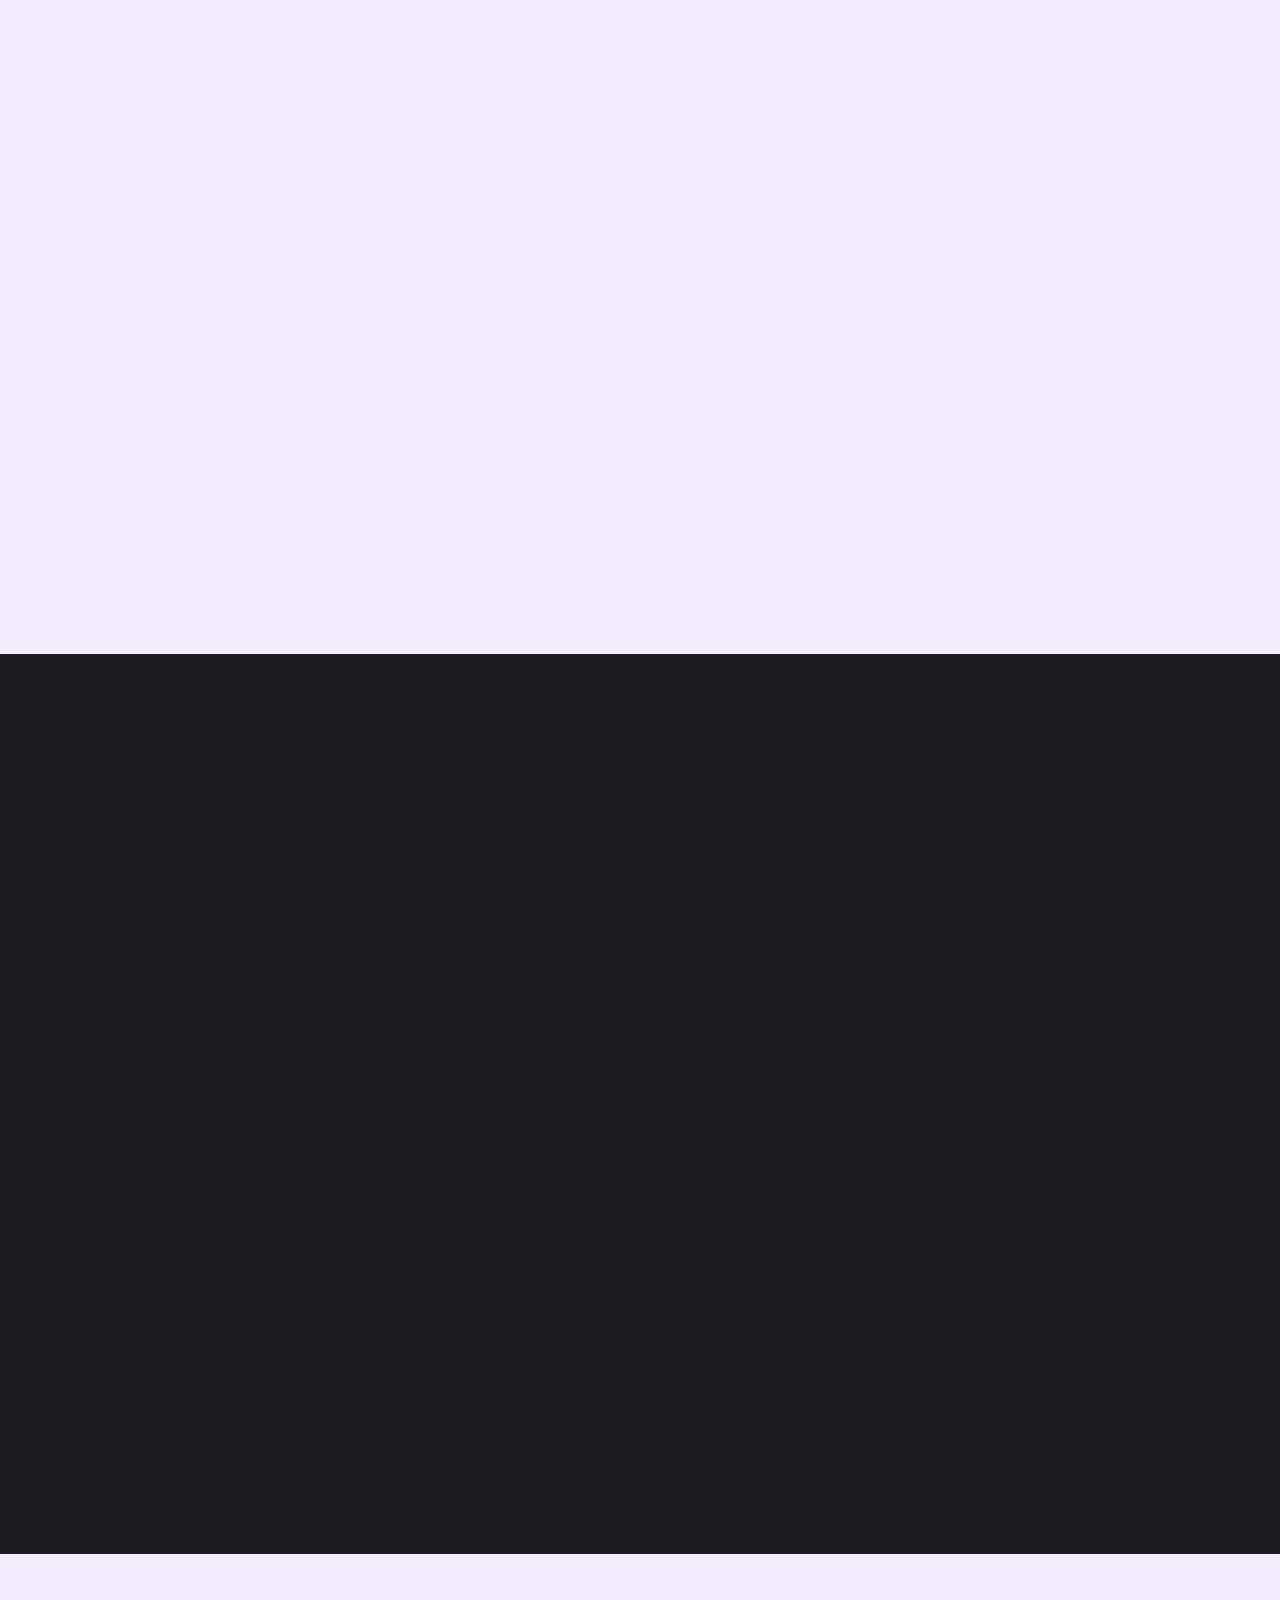
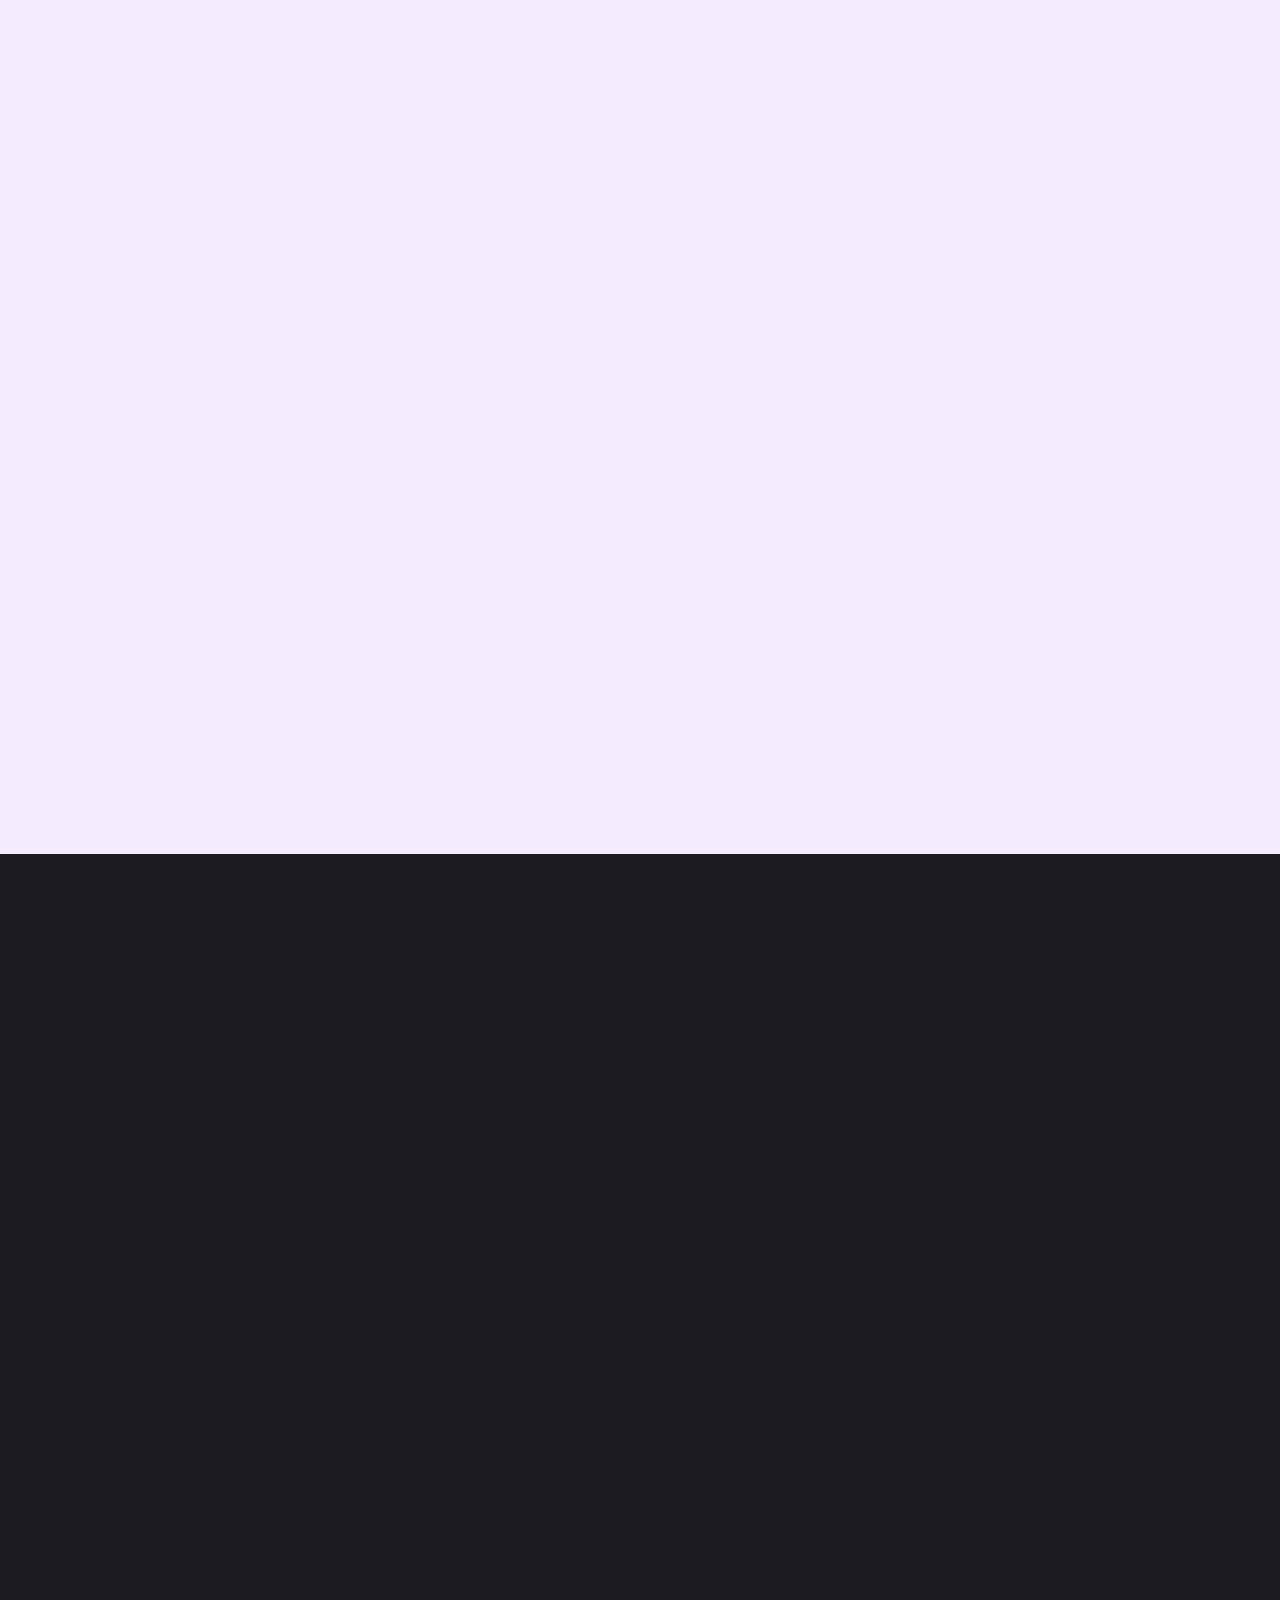
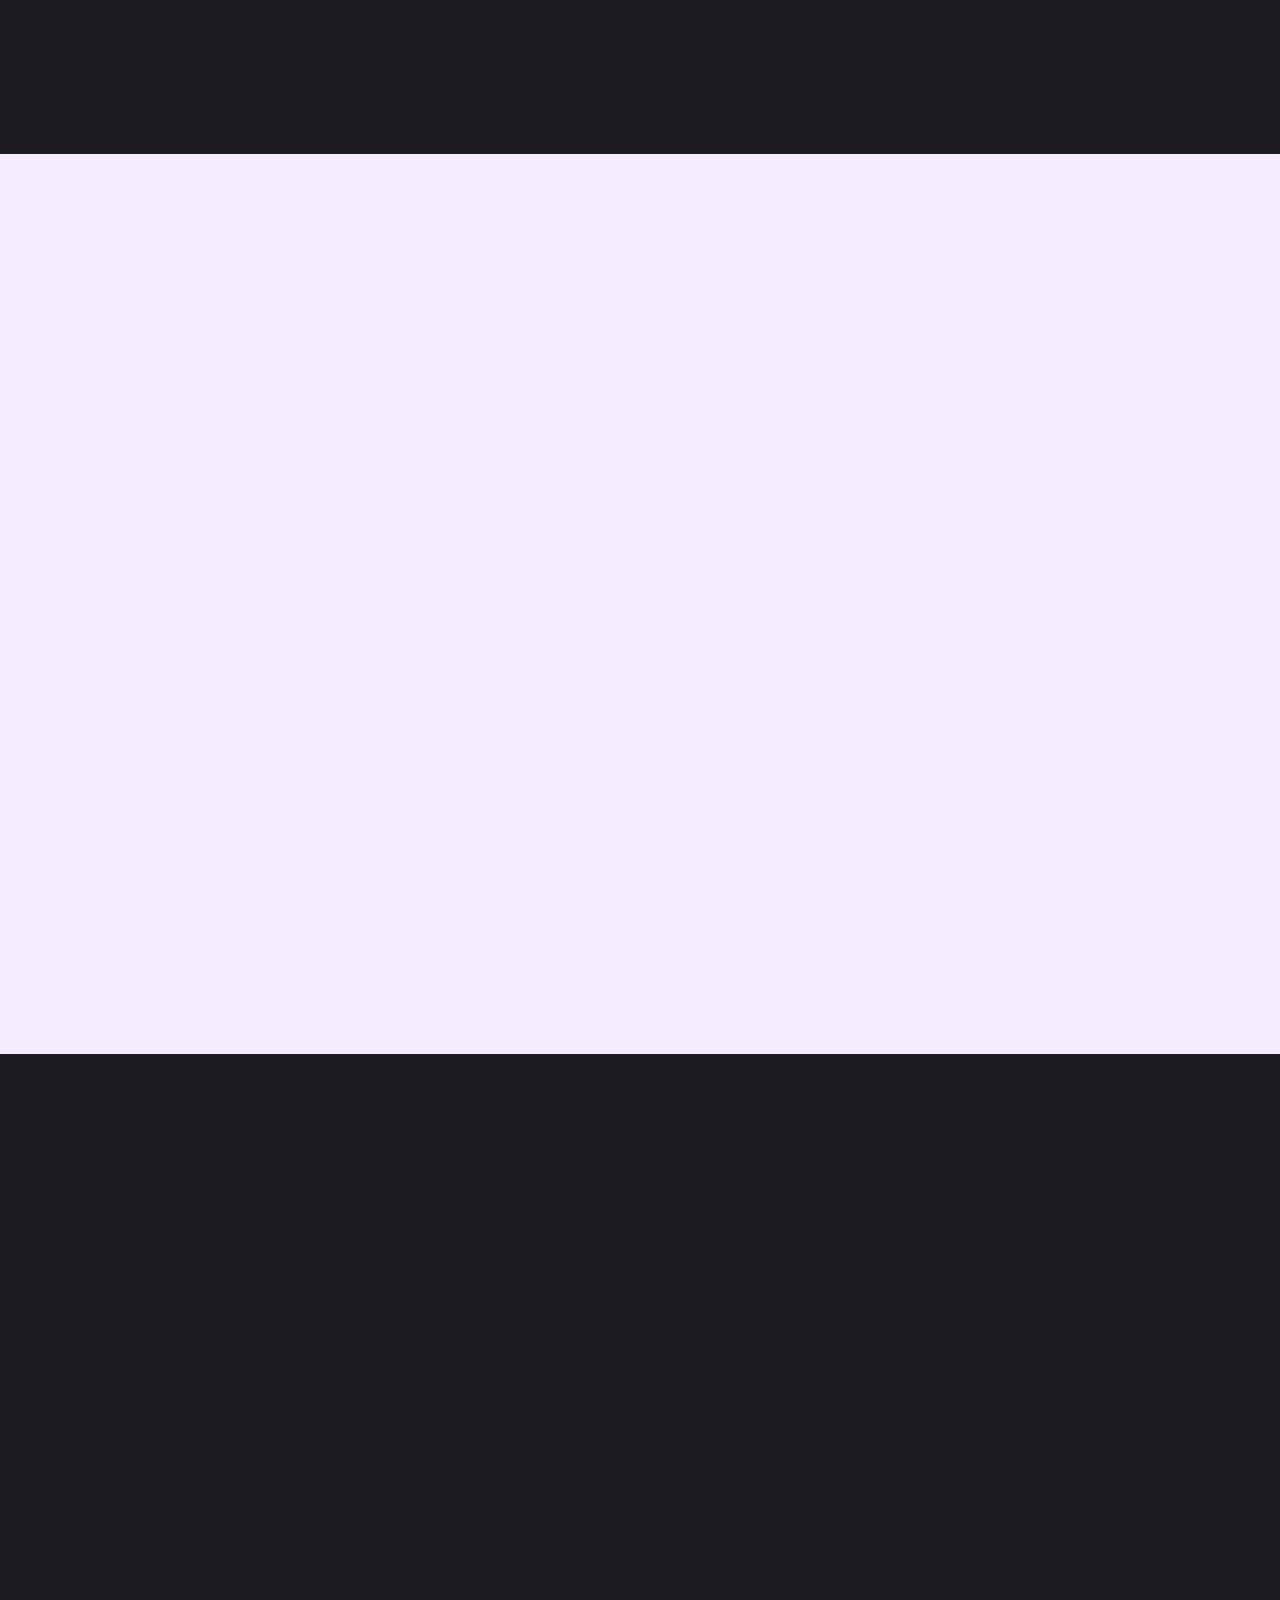
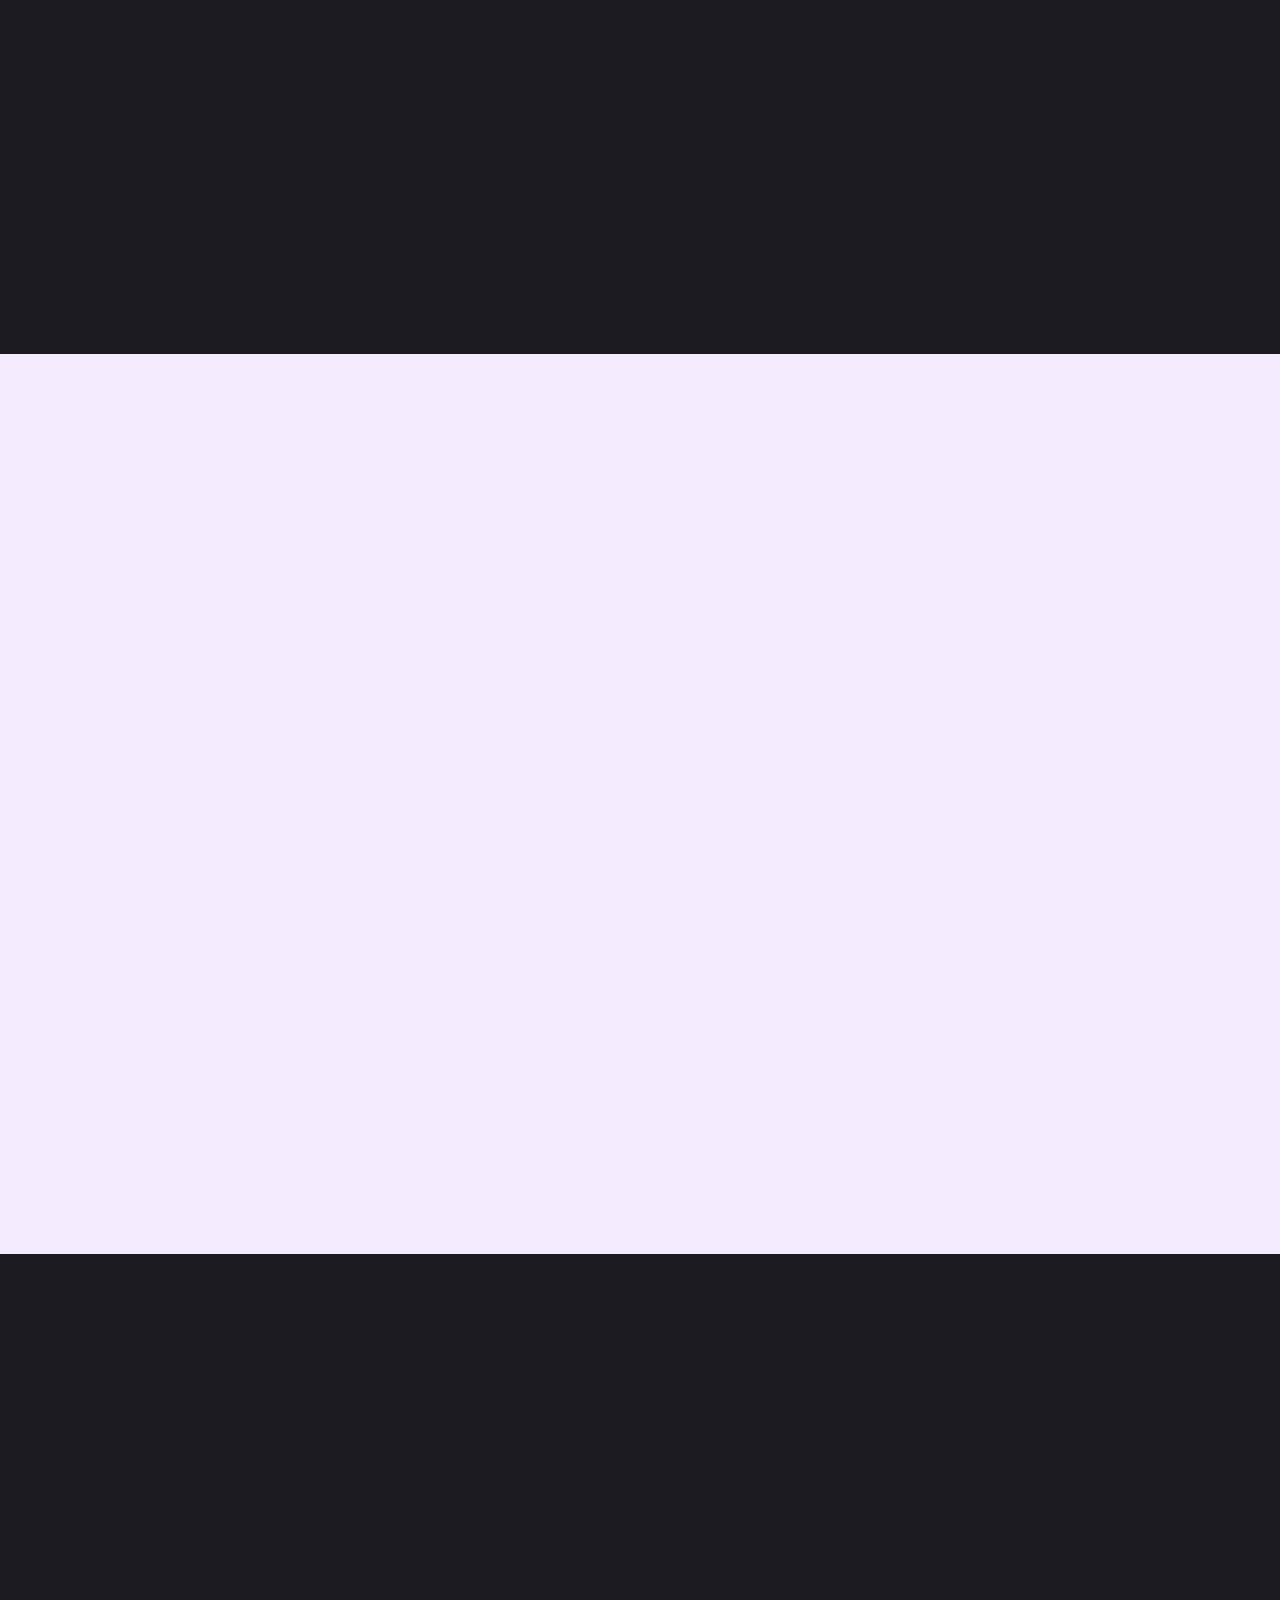
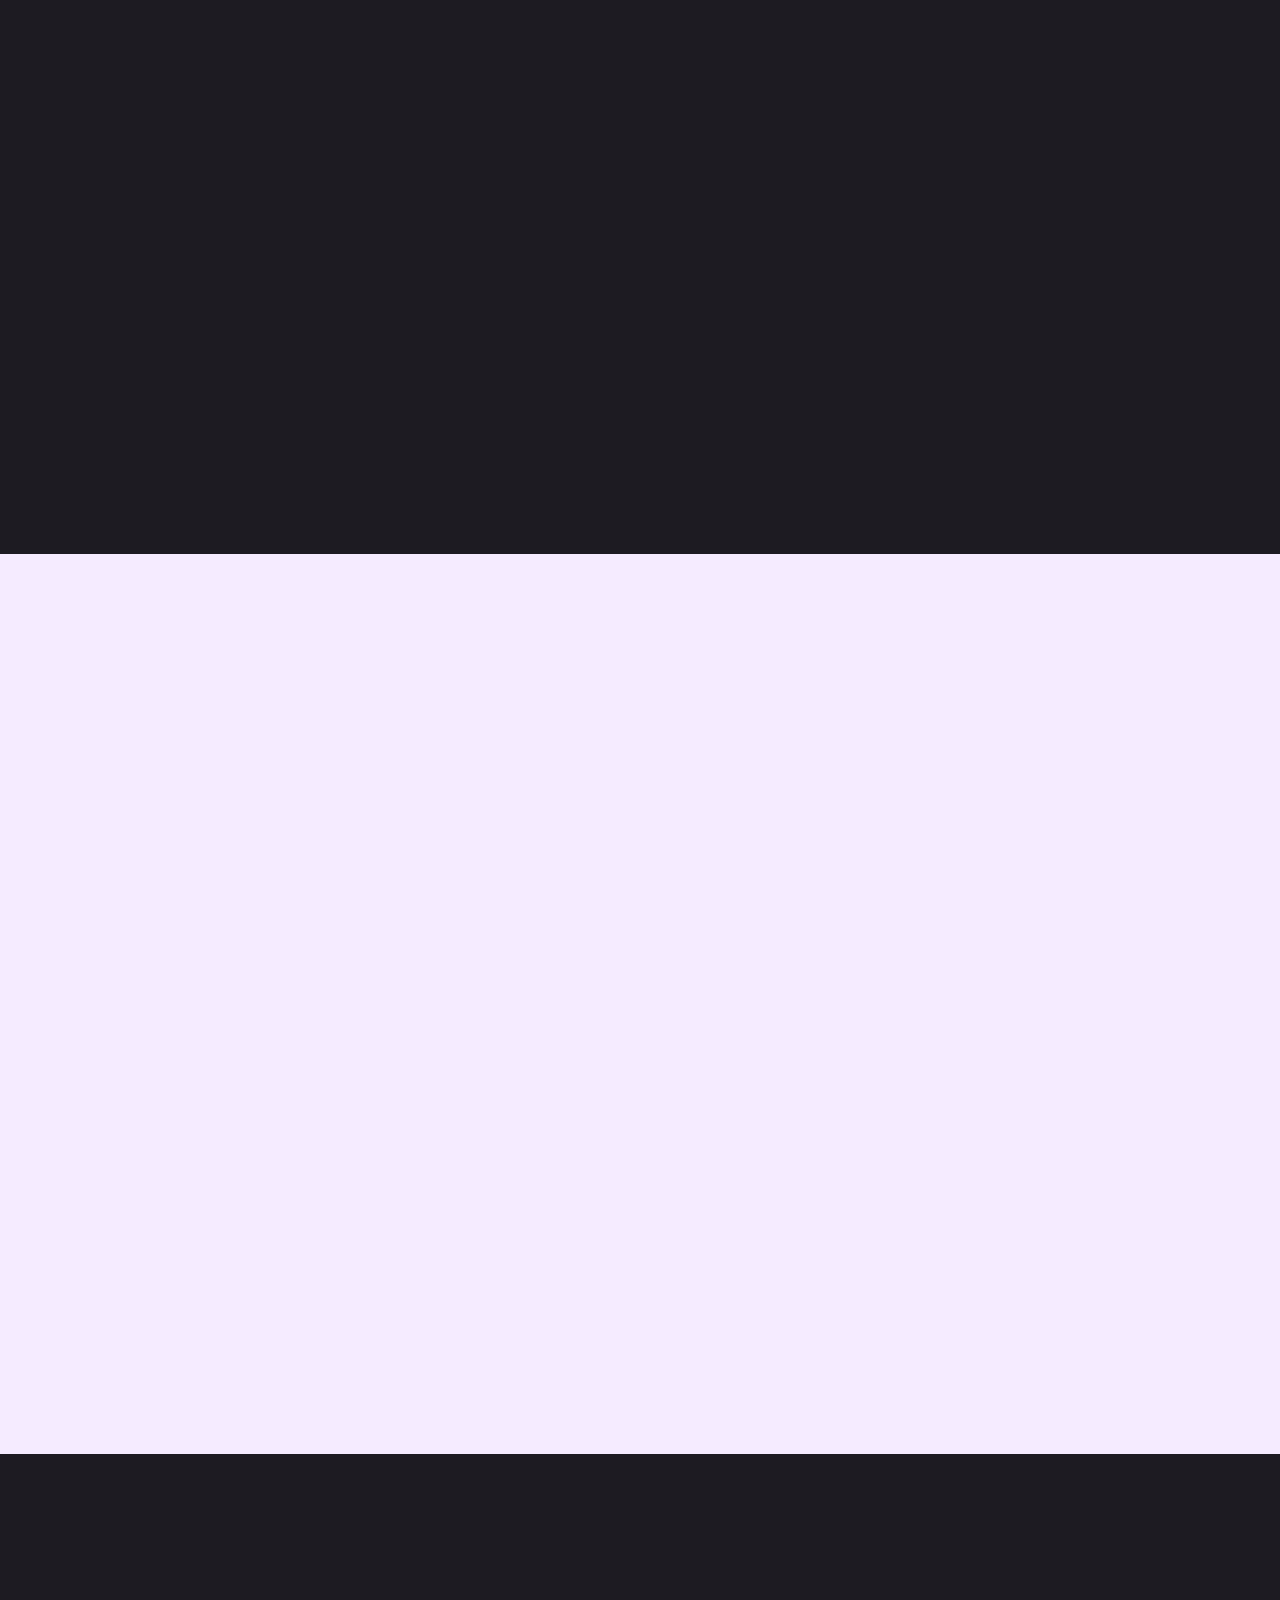
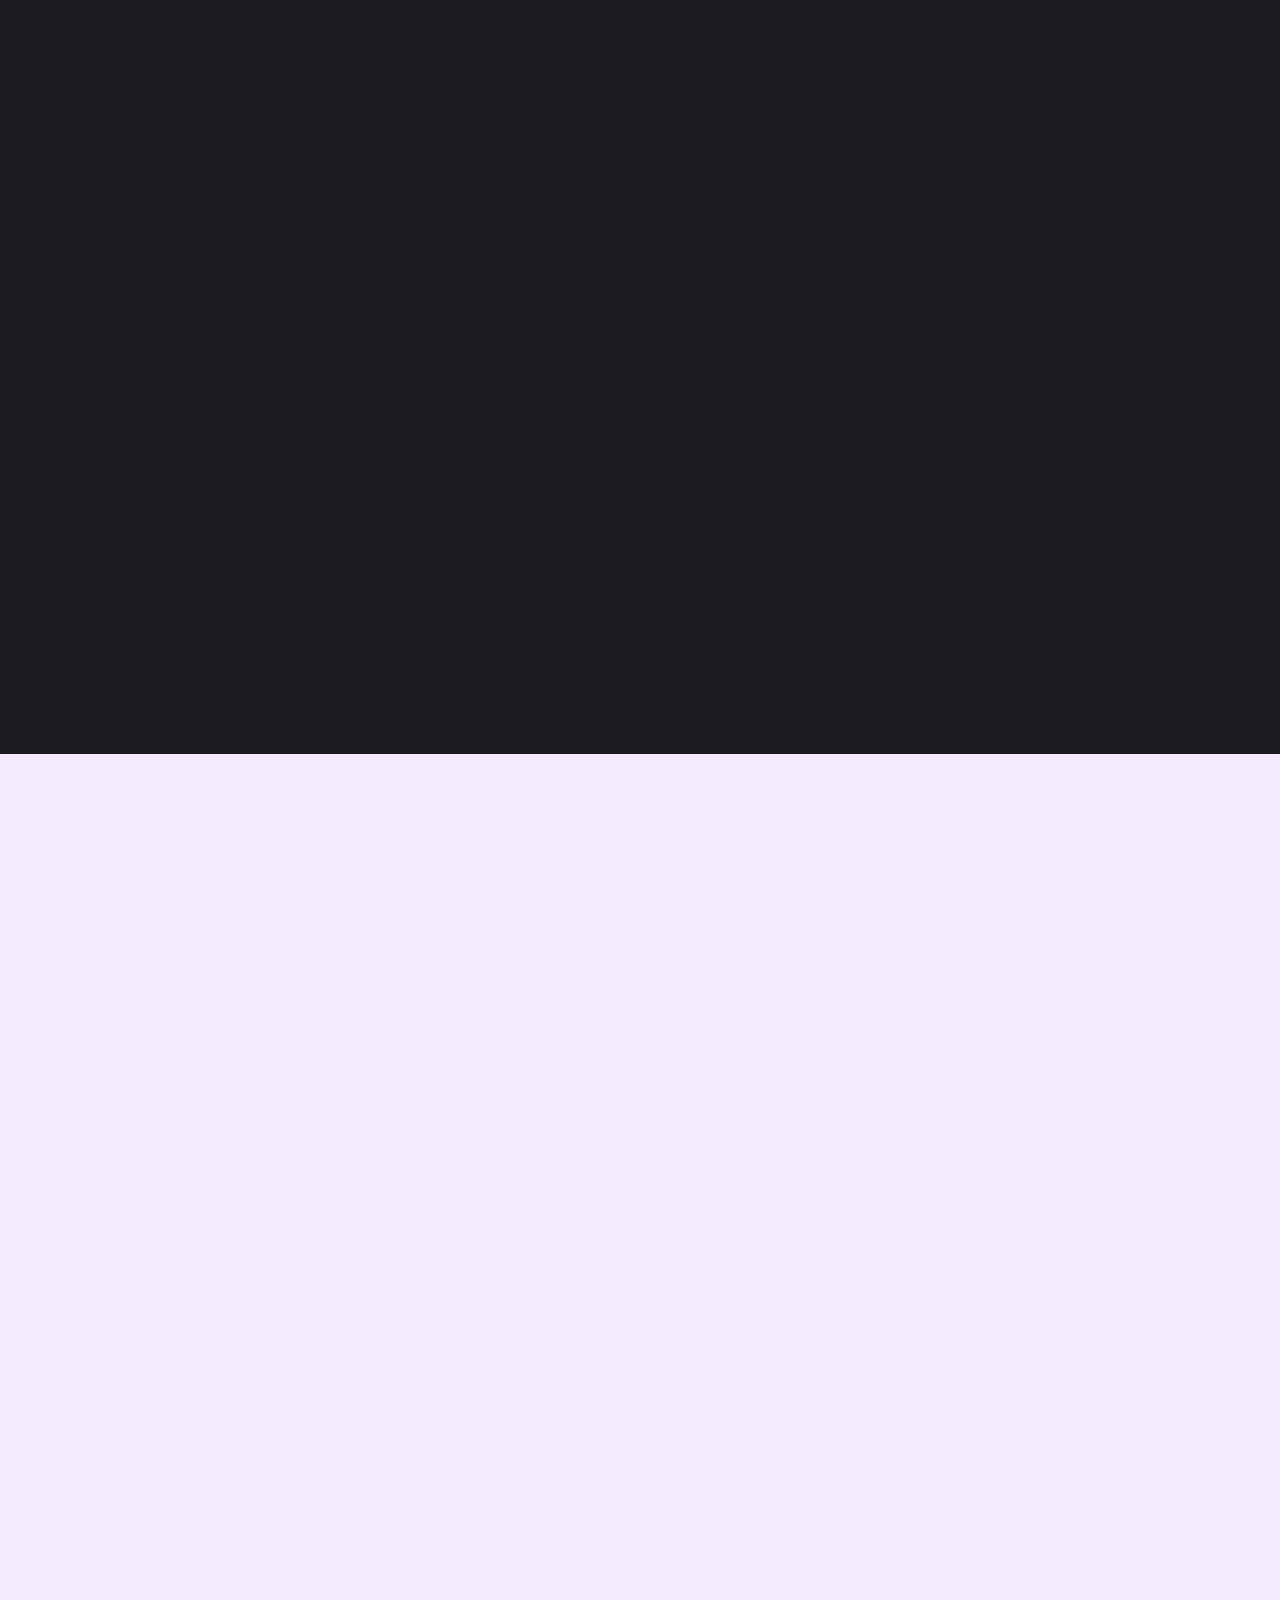
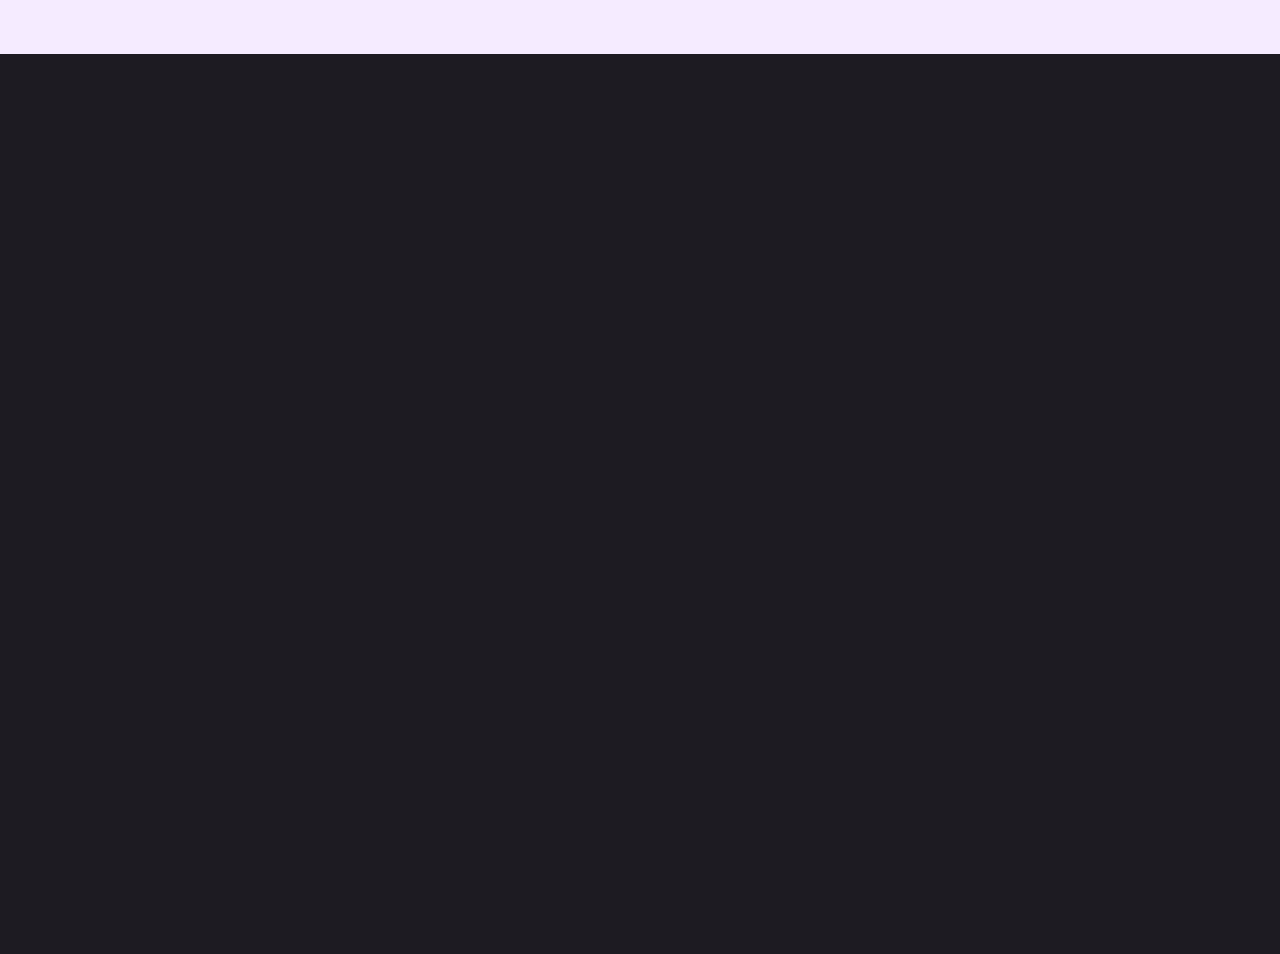
==== commit ce4ceb73: "CSS Update" ====
--- a/index4.html
+++ b/index4.html
@@ -77,7 +77,7 @@
 <!-- SCOOP-->
 <article id="one" data-color="#fb97bd">
 <div class="wrapper">
-    <div class="bgOne" data-aos="fade-left" data-aos-duration="1000"><img src="Mall1024.png"></div>
+    <div class="bgDark" data-aos="fade-left" data-aos-duration="1000"><img src="Mall1024.png"></div>
     <div class="topOne" data-aos="fade-up" data-aos-duration="1000"><img src="Design/ex.jpg"></div>
     <div class="headOne" data-aos="fade-right" data-aos-duration="1000"><h2> <span>SCOOP</span> </h2></div> 
 </div>
@@ -97,7 +97,7 @@
     <!-- SCOOP-->
 <article id="one" data-color="#fb97bd">
     <div class="wrapper">
-        <div class="bgOne" data-aos="fade-left" data-aos-duration="1000"><img src="Mall1024.png"></div>
+        <div class="bgDark" data-aos="fade-left" data-aos-duration="1000"><img src="Mall1024.png"></div>
         <div class="topOne" data-aos="fade-up" data-aos-duration="1000"><img src="Ad/welcome.jpg"></div>
         <div class="headOne" data-aos="fade-right" data-aos-duration="1000"><h2> <span>BETFRIENDS</span> </h2></div> 
     </div>
@@ -105,9 +105,9 @@
     <!-- SCOOP-->
 
     <!-- SCOOP-->
-<article class="Red" id="one" data-color="#fb97bd">
-    <div class="wrapper">
-        <div class="bgRed" data-aos="fade-left" data-aos-duration="1000"><img src="Mall1024.png"></div>
+<article class="Light" id="one" data-color="#fb97bd">
+    <div class="wrapper">
+        <div class="bgLight" data-aos="fade-left" data-aos-duration="1000"><img src="Mall1024.png"></div>
         <div class="topOne" data-aos="fade-up" data-aos-duration="1000"><img src="Ecommerce/bonor-blad2.jpg" width="780"></div>
         <div class="headOne" data-aos="fade-right" data-aos-duration="1000"><h2> <span>Bönor & Blad</span> </h2></div> 
     </div>
@@ -115,9 +115,9 @@
     <!-- SCOOP-->
 
     <!-- SCOOP-->
-<article class="Light" id="one" data-color="#fb97bd">
-    <div class="wrapper">
-        <div class="bgLight" data-aos="fade-left" data-aos-duration="1000"><img src="Mall1024.png"></div>
+<article id="one" data-color="#fb97bd">
+    <div class="wrapper">
+        <div class="bgDark" data-aos="fade-left" data-aos-duration="1000"><img src="Mall1024.png"></div>
         <div class="topOne" data-aos="fade-up" data-aos-duration="1000"><img src="Design/Reklamvision.jpg"></div>
         <div class="headOne" data-aos="fade-right" data-aos-duration="1000"><h3> <span>Reklamvision</span> </h3></div> 
     </div>
@@ -125,9 +125,9 @@
     <!-- SCOOP-->
 
      <!-- SCOOP-->
-<article class="Red" id="one" data-color="#fb97bd">
-    <div class="wrapper">
-        <div class="bgRed" data-aos="fade-left" data-aos-duration="1000"><img src="Mall1024.png"></div>
+<article class="Light" id="one" data-color="#fb97bd">
+    <div class="wrapper">
+        <div class="bgLight" data-aos="fade-left" data-aos-duration="1000"><img src="Mall1024.png"></div>
         <div class="topOne" data-aos="fade-up" data-aos-duration="1000"><img src="Design/Zouk.jpg" width="780"></div>
         <div class="headOne" data-aos="fade-right" data-aos-duration="1000"><h3> <span>Zouk</span> </h3></div> 
     </div>
@@ -135,9 +135,9 @@
     <!-- SCOOP-->
 
      <!-- SCOOP-->
-<article class="Light" id="one" data-color="#fb97bd">
-    <div class="wrapper">
-        <div class="bgLight" data-aos="fade-left" data-aos-duration="1000"><img src="Mall1024.png"></div>
+<article  id="one" data-color="#fb97bd">
+    <div class="wrapper">
+        <div class="bgDark" data-aos="fade-left" data-aos-duration="1000"><img src="Mall1024.png"></div>
         <div class="topOne" data-aos="fade-up" data-aos-duration="1000"><img src="Ecommerce/Viit.jpg"></div>
         <div class="headOne" data-aos="fade-right" data-aos-duration="1000"><h3> <span>VIIT (Magento)</span> </h3></div> 
     </div>
@@ -155,9 +155,9 @@
     <!-- SCOOP-->
 
       <!-- SCOOP-->
-<article class="Red" id="one" data-color="#fb97bd">
-    <div class="wrapper">
-        <div class="bgRed" data-aos="fade-left" data-aos-duration="1000"><img src="Mall1024.png"></div>
+<article  id="one" data-color="#fb97bd">
+    <div class="wrapper">
+        <div class="bgDark" data-aos="fade-left" data-aos-duration="1000"><img src="Mall1024.png"></div>
         <div class="topOne" data-aos="fade-up" data-aos-duration="1000"><img src="Art/warrior.jpg" width="780"></div>
         <div class="headOne" data-aos="fade-right" data-aos-duration="1000"><h3> <span>Warrior</span> </h3></div> 
     </div>
@@ -175,27 +175,27 @@
 
 
      <!-- SCOOP-->
-<article class="Red" id="one" data-color="#fb97bd">
-    <div class="wrapper">
-        <div class="bgRed" data-aos="fade-left" data-aos-duration="1000"><img src="Mall1024.png"></div>
+<article  id="one" data-color="#fb97bd">
+    <div class="wrapper">
+        <div class="bgDark" data-aos="fade-left" data-aos-duration="1000"><img src="Mall1024.png"></div>
         <div class="topOne" data-aos="fade-up" data-aos-duration="1000"><img src="Ui/Hostel.jpg" width="780"></div>
         <div class="headOne" data-aos="fade-right" data-aos-duration="1000"><h3> <span>Hostel</span> </h3></div> 
     </div>
     </article>
 
      <!-- SCOOP-->
-<article class="Red" id="one" data-color="#fb97bd">
-    <div class="wrapper">
-        <div class="bgRed" data-aos="fade-left" data-aos-duration="1000"><img src="Mall1024.png"></div>
+<article class="Light" id="one" data-color="#fb97bd">
+    <div class="wrapper">
+        <div class="bgLight" data-aos="fade-left" data-aos-duration="1000"><img src="Mall1024.png"></div>
         <div class="topOne" data-aos="fade-up" data-aos-duration="1000"><img src="Design/Cobalt.jpg" width="780"></div>
         <div class="headOne" data-aos="fade-right" data-aos-duration="1000"><h3> <span>Cobalt</span> </h3></div> 
     </div>
     </article>
 
     <!-- SCOOP-->
-<article class="Light" id="one" data-color="#fb97bd">
-    <div class="wrapper">
-        <div class="bgLight" data-aos="fade-left" data-aos-duration="1000"><img src="Mall1024.png"></div>
+<article  id="one" data-color="#fb97bd">
+    <div class="wrapper">
+        <div class="bgDark" data-aos="fade-left" data-aos-duration="1000"><img src="Mall1024.png"></div>
         <div class="topOne" data-aos="fade-up" data-aos-duration="1000"><img src="Design/Hastings.jpg" width="830"></div>
         <div class="headOne" data-aos="fade-right" data-aos-duration="1000"><h3> <span>HASTINGS 3D-MOCKUP</span> </h3></div> 
     </div>
@@ -216,9 +216,9 @@
 
 
         <!-- SCOOP-->
-<article class="Light" id="one" data-color="#fb97bd">
-    <div class="wrapper">
-        <div class="bgLight" data-aos="fade-left" data-aos-duration="1000"><img src="Mall1024.png"></div>
+<article  id="one" data-color="#fb97bd">
+    <div class="wrapper">
+        <div class="bgDark" data-aos="fade-left" data-aos-duration="1000"><img src="Mall1024.png"></div>
         <div class="topOne" data-aos="fade-up" data-aos-duration="1000"><img src="Ui/Helpr.jpg" width="830"></div>
         <div class="headOne" data-aos="fade-right" data-aos-duration="1000"><h3> <span>Helpr</span> </h3></div> 
     </div>
--- a/style.css
+++ b/style.css
@@ -46,6 +46,8 @@
 
 }
 
+
+
 .icon2 {
 
   width: 40px;
@@ -54,6 +56,8 @@
   display: block;
 
 }
+
+
 
 .icon3 {
 
@@ -165,7 +169,7 @@
 /* DESIGNER */
 
 
-.bgOne {
+.bgDark {
   background-color: #1D1B22;
   width: 100%;
   text-align: left;
@@ -464,6 +468,12 @@
 }
 
 @media screen and (max-width: 830px) {
+
+  article {
+
+    height: 80vh;
+
+  }
 
   .logoA{
     height: 5%;
@@ -521,6 +531,12 @@
 
 @media screen and (max-width: 750px) {
 
+  article {
+
+    height: 70vh;
+
+  }
+
 /* Icons */
 
 .icon {
@@ -548,6 +564,12 @@
 
 
 @media screen and (max-width: 640px) {
+
+  article {
+
+    height: 60vh;
+
+  }
 
   img {
     width: 90%;
@@ -595,6 +617,7 @@
 
 @media screen and (max-width: 610px) {
 
+
 .logoA{
   height: 3.5%;
   padding: 1% 0% 0% 0%;
@@ -624,3 +647,15 @@
 /* Icons */
 
 }
+
+
+@media screen and (max-width: 500px) { 
+
+  article {
+    
+    height: 50vh;
+
+  }
+
+
+}